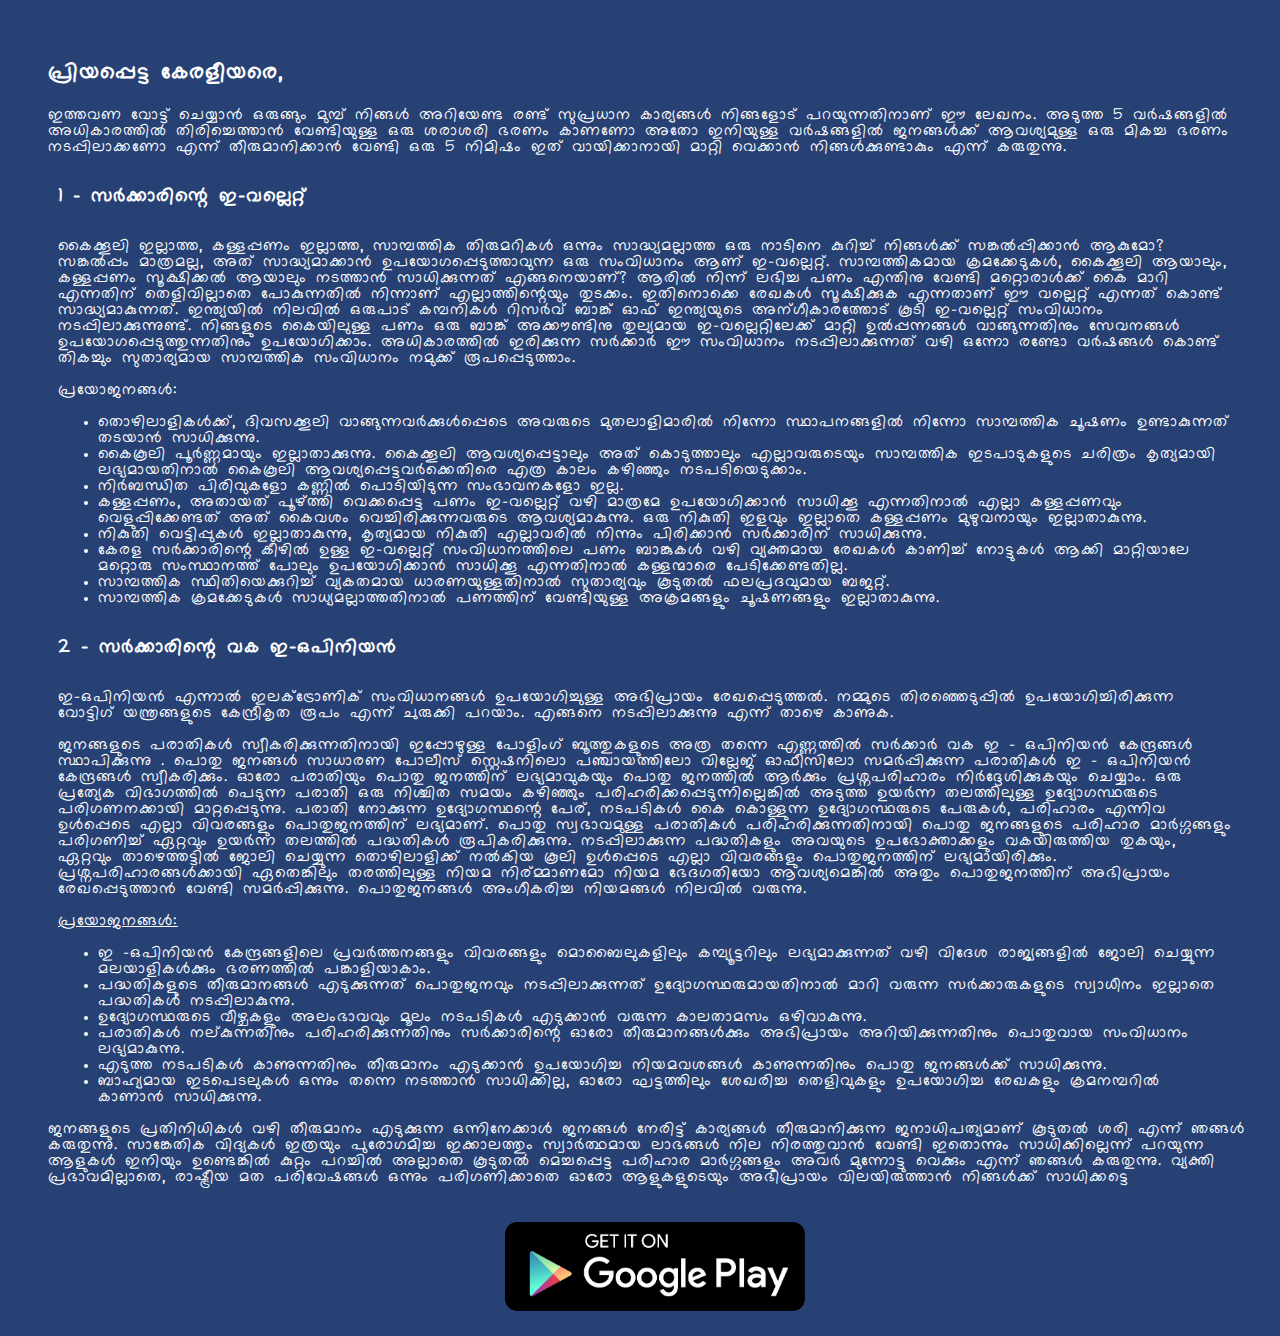
==== index.html @ bb7a10ea "better seek help from designer" ====
<!DOCTYPE html>
<html>
<head lang="en">
    <meta charset="UTF-8">
    <title>അപരിചിതനായ കൂട്ടുകാരൻ - Strange Friend</title>
    <meta property="og:url" content="http://www.strangefriend.com/"/>
    <meta property="og:type" content="website"/>
    <meta property="og:title" content="തിരഞ്ഞെടുപ്പിൽ കേരളത്തിന്‌ ലഭിക്കേണ്ട ന്യായമായ ആവശ്യങ്ങൾ"/>
    <meta property="og:description"
          content="ഒരു രാഷ്ട്രീയകക്ഷിയും ജനങ്ങൾക്കായി ചെയ്തു തരാൻ സാദ്ധ്യത ഇല്ലാത്ത, എന്നാൽ ഇന്ത്യയിലെ മറ്റേതു സംസ്ഥാനത്തെക്കാളും സാക്ഷരതയിലും ഇ-സാക്ഷരതയിലും ഏറെ മുന്നിൽ നില്ക്കുന്ന കേരളത്തിന്‌ ന്യായമായും അവകാശപ്പെട്ട, ഈ തിരഞ്ഞെടുപ്പിൽ ആവശ്യപ്പെടേണ്ട കാര്യങ്ങൾ"/>
    <meta property="og:image" content="http://www.strangefriend.com/share.jpg"/>
    <meta property="fb:app_id" content="458791337651214"/>
    <link rel="stylesheet" href="whew/style.css"/>
    <script>
        window.fbAsyncInit = function () {
            FB.init({
                appId: '458791337651214',
                xfbml: true,
                version: 'v2.5'
            });
        };

        (function (d, s, id) {
            var js, fjs = d.getElementsByTagName(s)[0];
            if (d.getElementById(id)) {
                return;
            }
            js = d.createElement(s);
            js.id = id;
            js.src = "//connect.facebook.net/en_US/sdk.js";
            fjs.parentNode.insertBefore(js, fjs);
        }(document, 'script', 'facebook-jssdk'));

    </script>
</head>
<body>
<header>
    <div id="fb-root"></div>
</header>
<section>
    <div id="main-content">
        <h3>പ്രിയപ്പെട്ട കേരളീയരെ,</h3>

        <p>
            ഇത്തവണ വോട്ട് ചെയ്യാന്‍ ഒരുങ്ങും മുമ്പ് നിങ്ങള്‍ അറിയേണ്ട രണ്ട് സുപ്രധാന കാര്യങ്ങള്‍ നിങ്ങളോട് പറയുന്നതിനാണ്
            ഈ ലേഖനം. അടുത്ത 5 വര്‍ഷങ്ങളില്‍ അധികാരത്തില്‍ തിരിച്ചെത്താന്‍ വേണ്ടിയുള്ള ഒരു ശരാശരി ഭരണം കാണണോ അതോ ഇനിയുള്ള
            വര്‍ഷങ്ങളില്‍ ജനങ്ങള്‍ക്ക് ആവശ്യമുള്ള ഒരു മികച്ച ഭരണം നടപ്പിലാക്കണോ എന്ന് തീരുമാനിക്കാന്‍ വേണ്ടി ഒരു 5
            നിമിഷം ഇത് വായിക്കാനായി മാറ്റി വെക്കാന്‍ നിങ്ങള്‍ക്കുണ്ടാകും എന്ന് കരുതുന്നു.
        </p>
        <div class="sub-content">
        <h5>
            1 - സര്‍ക്കാരിന്റെ ഇ-വല്ലെറ്റ്
        </h5>

        <p>
            കൈക്കൂലി ഇല്ലാത്ത, കള്ളപ്പണം ഇല്ലാത്ത, സാമ്പത്തിക തിരുമറികള്‍ ഒന്നും സാദ്ധ്യമല്ലാത്ത ഒരു നാടിനെ കുറിച്ച്
            നിങ്ങള്‍ക്ക് സങ്കല്‍പ്പിക്കാന്‍ ആകുമോ? സങ്കല്‍പ്പം മാത്രമല്ല, അത് സാദ്ധ്യമാക്കാന്‍ ഉപയോഗപ്പെടുത്താവുന്ന ഒരു
            സംവിധാനം ആണ് ഇ-വല്ലെറ്റ്. സാമ്പത്തികമായ ക്രമക്കേടുകള്‍, കൈക്കൂലി ആയാലും, കള്ളപ്പണം സൂക്ഷിക്കല്‍ ആയാലും
            നടത്താന്‍ സാധിക്കുന്നത്‌ എങ്ങനെയാണ്? ആരില്‍ നിന്ന് ലഭിച്ച പണം എന്തിനു വേണ്ടി മറ്റൊരാള്‍ക്ക് കൈ മാറി എന്നതിന്
            തെളിവില്ലാതെ പോകുന്നതില്‍ നിന്നാണ് എല്ലാത്തിന്റെയും തുടക്കം. ഇതിനൊക്കെ രേഖകള്‍ സൂക്ഷിക്കുക എന്നതാണ് ഈ
            വല്ലെറ്റ് എന്നത് കൊണ്ട് സാദ്ധ്യമാകുന്നത്. ഇന്ത്യയില്‍ നിലവില്‍ ഒരുപാട് കമ്പനികള്‍ റിസര്‍വ് ബാങ്ക് ഓഫ്
            ഇന്ത്യയുടെ അന്ഗീകാരത്തോട്‌ കൂടി ഇ-വല്ലെറ്റ് സംവിധാനം നടപ്പിലാക്കുന്നുണ്ട്. നിങ്ങളുടെ കൈയിലുള്ള പണം ഒരു
            ബാങ്ക് അക്കൗണ്ടിനു തുല്യമായ ഇ-വല്ലെറ്റിലേക്ക് മാറ്റി ഉല്‍പ്പന്നങ്ങള്‍ വാങ്ങുന്നതിനും സേവനങ്ങള്‍
            ഉപയോഗപ്പെടുത്തുന്നതിനും ഉപയോഗിക്കാം. അധികാരത്തില്‍ ഇരിക്കുന്ന സര്‍ക്കാര്‍ ഈ സംവിധാനം നടപ്പിലാക്കുന്നത് വഴി
            ഒന്നോ രണ്ടോ വര്‍ഷങ്ങള്‍ കൊണ്ട് തികച്ചും സുതാര്യമായ സാമ്പത്തിക സംവിധാനം നമുക്ക് രൂപപ്പെടുത്താം.
        </p>

        <p>
            പ്രയോജനങ്ങള്‍:
        </p>
        <ul>
            <li>
                തൊഴിലാളികള്‍ക്ക്, ദിവസക്കൂലി വാങ്ങുന്നവര്‍ക്കുള്‍പ്പെടെ അവരുടെ മുതലാളിമാരില്‍ നിന്നോ സ്ഥാപനങ്ങളില്‍
                നിന്നോ സാമ്പത്തിക ചൂഷണം ഉണ്ടാകുന്നത് തടയാന്‍ സാധിക്കുന്നു.
            </li>
            <li>
                കൈകൂലി പൂര്‍ണ്ണമായും ഇല്ലാതാക്കുന്നു. കൈക്കൂലി ആവശ്യപ്പെട്ടാലും അത് കൊടുത്താലും എല്ലാവരുടെയും സാമ്പത്തിക
                ഇടപാടുകളുടെ ചരിത്രം കൃത്യമായി ലഭ്യമായതിനാല്‍ കൈകൂലി ആവശ്യപ്പെട്ടവര്‍ക്കെതിരെ എത്ര കാലം കഴിഞ്ഞും
                നടപടിയെടുക്കാം.
            </li>
            <li>
                നിര്‍ബന്ധിത പിരിവുകളോ കണ്ണില്‍ പൊടിയിടുന്ന സംഭാവനകളോ ഇല്ല.
            </li>
            <li>
                കള്ളപ്പണം, അതായത് പൂഴ്ത്തി വെക്കപ്പെട്ട പണം ഇ-വല്ലെറ്റ് വഴി മാത്രമേ ഉപയോഗിക്കാന്‍ സാധിക്കൂ എന്നതിനാല്‍
                എല്ലാ കള്ളപ്പണവും വെളുപ്പിക്കേണ്ടത് അത് കൈവശം വെച്ചിരിക്കുന്നവരുടെ ആവശ്യമാകുന്നു. ഒരു നികുതി ഇളവും
                ഇല്ലാതെ കള്ളപ്പണം മുഴുവനായും ഇല്ലാതാകുന്നു.
            </li>
            <li>
                നികുതി വെട്ടിപ്പുകള്‍ ഇല്ലാതാകുന്നു, കൃത്യമായ നികുതി എല്ലാവരില്‍ നിന്നും പിരിക്കാന്‍ സര്‍ക്കാരിന്
                സാധിക്കുന്നു.
            </li>
            <li>
                കേരള സര്‍ക്കാരിന്റെ കീഴില്‍ ഉള്ള ഇ-വല്ലെറ്റ് സംവിധാനത്തിലെ പണം ബാങ്കുകള്‍ വഴി വ്യക്തമായ രേഖകള്‍ കാണിച്ച്
                നോട്ടുകള്‍ ആക്കി മാറ്റിയാലേ മറ്റൊരു സംസ്ഥാനത്ത് പോലും ഉപയോഗിക്കാന്‍ സാധിക്കൂ എന്നതിനാല്‍ കള്ളന്മാരെ
                പേടിക്കേണ്ടതില്ല.
            </li>
            <li>
                സാമ്പത്തിക സ്ഥിതിയെക്കുറിച്ച് വ്യകതമായ ധാരണയുള്ളതിനാല്‍ സുതാര്യവും കൂടുതല്‍ ഫലപ്രദവുമായ ബജറ്റ്.
            </li>
            <li>
                സാമ്പത്തിക ക്രമക്കേടുകള്‍ സാധ്യമല്ലാത്തതിനാല്‍ പണത്തിന് വേണ്ടിയുള്ള അക്രമങ്ങളും ചൂഷണങ്ങളും
                ഇല്ലാതാകുന്നു.
            </li>
        </ul>

        <h5>
            2 - സര്‍ക്കാരിന്റെ വക ഇ-ഒപിനിയന്‍
        </h5>

        <p>
            ഇ-ഒപിനിയന്‍ എന്നാല്‍ ഇലക്ട്രോണിക് സംവിധാനങ്ങള്‍ ഉപയോഗിച്ചുള്ള അഭിപ്രായം രേഖപ്പെടുത്തല്‍. നമ്മുടെ
            തിരഞ്ഞെടുപ്പില്‍ ഉപയോഗിച്ചിരിക്കുന്ന വോട്ടിഗ് യന്ത്രങ്ങളുടെ കേന്ദ്രീകൃത രൂപം എന്ന് ചുരുക്കി പറയാം. എങ്ങനെ
            നടപ്പിലാക്കുന്നു എന്ന് താഴെ കാണുക.
        </p>

        <p>
            ജനങ്ങളുടെ പരാതികൾ സ്വീകരിക്കുന്നതിനായി ഇപ്പോഴുള്ള പോളിംഗ് ബൂത്തുകളുടെ അത്ര തന്നെ എണ്ണത്തിൽ സർക്കാർ വക ഇ -
            ഒപിനിയൻ കേന്ദ്രങ്ങൾ സ്ഥാപിക്കുന്നു .
            പൊതു ജനങ്ങൾ സാധാരണ പോലീസ് സ്റ്റെഷനിലൊ പഞ്ചായത്തിലോ വില്ലേജ് ഓഫീസിലോ സമർപ്പിക്കുന്ന പരാതികൾ ഇ - ഒപിനിയൻ
            കേന്ദ്രങ്ങൾ സ്വീകരിക്കും.
            ഓരോ പരാതിയും പൊതു ജനത്തിന് ലഭ്യമാവുകയും പൊതു ജനത്തിൽ ആർക്കും പ്രശ്നപരിഹാരം നിർദ്ദേശിക്കുകയും ചെയ്യാം.
            ഒരു പ്രത്യേക വിഭാഗത്തില്‍ പെടുന്ന പരാതി ഒരു നിശ്ചിത സമയം കഴിഞ്ഞും പരിഹരിക്കപ്പെടുന്നില്ലെങ്കില്‍ അടുത്ത
            ഉയര്‍ന്ന തലത്തിലുള്ള ഉദ്യോഗസ്ഥരുടെ പരിഗണനക്കായി മാറ്റപ്പെടുന്നു.
            പരാതി നോക്കുന്ന ഉദ്യോഗസ്ഥന്റെ പേര്, നടപടികൾ കൈ കൊള്ളുന്ന ഉദ്യോഗസ്ഥരുടെ പേരുകൾ, പരിഹാരം എന്നിവ ഉള്‍പ്പെടെ
            എല്ലാ വിവരങ്ങളും പൊതുജനത്തിന് ലഭ്യമാണ്.
            പൊതു സ്വഭാവമുള്ള പരാതികൾ പരിഹരിക്കുന്നതിനായി പൊതു ജനങ്ങളുടെ പരിഹാര മാര്‍ഗ്ഗങ്ങളും പരിഗണിച്ച് ഏറ്റവും ഉയർന്ന
            തലത്തിൽ പദ്ധതികൾ രൂപികരിക്കുന്നു.
            നടപ്പിലാക്കുന്ന പദ്ധതികളും അവയുടെ ഉപഭോക്താക്കളും വകയിരുത്തിയ തുകയും, ഏറ്റവും താഴെത്തട്ടിൽ ജോലി ചെയ്യുന്ന
            തൊഴിലാളിക്ക് നല്‍കിയ കൂലി ഉൾപ്പെടെ എല്ലാ വിവരങ്ങളും പൊതുജനത്തിന് ലഭ്യമായിരിക്കും.
            പ്രശ്നപരിഹാരങ്ങൾക്കായി ഏതെങ്കിലും തരത്തിലുള്ള നിയമ നിര്മ്മാണമോ നിയമ ഭേദഗതിയോ ആവശ്യമെങ്കിൽ അതും പൊതുജനത്തിന്
            അഭിപ്രായം രേഖപ്പെടുത്താൻ വേണ്ടി സമർപ്പിക്കുന്നു.
            പൊതുജനങ്ങള്‍ അംഗീകരിച്ച നിയമങ്ങള്‍ നിലവില്‍ വരുന്നു.
        </p>

        <p class="imp">
            പ്രയോജനങ്ങള്‍:
        </p>
        <ul>
            <li>
                ഇ -ഒപിനിയൻ കേന്ദ്രങ്ങളിലെ പ്രവർത്തനങ്ങളും വിവരങ്ങളും മൊബൈലുകളിലും കമ്പ്യൂട്ടറിലും ലഭ്യമാക്കുന്നത് വഴി
                വിദേശ രാജ്യങ്ങളിൽ ജോലി ചെയ്യുന്ന മലയാളികൾക്കും ഭരണത്തിൽ പങ്കാളിയാകാം.
            </li>
            <li>
                പദ്ധതികളുടെ തീരുമാനങ്ങൾ എടുക്കുന്നത് പൊതുജനവും നടപ്പിലാക്കുന്നത് ഉദ്യോഗസ്ഥരുമായതിനാൽ മാറി വരുന്ന
                സർക്കാരുകളുടെ സ്വാധീനം ഇല്ലാതെ പദ്ധതികൾ നടപ്പിലാകുന്നു.
            </li>
            <li>
                ഉദ്യോഗസ്ഥരുടെ വീഴ്ചകളും അലംഭാവവും മൂലം നടപടികൾ എടുക്കാൻ വരുന്ന കാലതാമസം ഒഴിവാകുന്നു.
            </li>
            <li>
                പരാതികൾ നല്കുന്നതിനും പരിഹരിക്കുന്നതിനും സർക്കാരിന്റെ ഓരോ തീരുമാനങ്ങൾക്കും അഭിപ്രായം അറിയിക്കുന്നതിനും
                പൊതുവായ സംവിധാനം ലഭ്യമാകുന്നു.
            </li>
            <li>
                എടുത്ത നടപടികൾ കാണുന്നതിനും തീരുമാനം എടുക്കാൻ ഉപയോഗിച്ച നിയമവശങ്ങൾ കാണുന്നതിനും പൊതു ജനങ്ങൾക്ക്‌
                സാധിക്കുന്നു.
            </li>
            <li>
                ബാഹ്യമായ ഇടപെടലുകൾ ഒന്നും തന്നെ നടത്താൻ സാധിക്കില്ല, ഓരോ ഘട്ടത്തിലും ശേഖരിച്ച തെളിവുകളും ഉപയോഗിച്ച
                രേഖകളും ക്രമനമ്പറിൽ കാണാൻ സാധിക്കുന്നു.
            </li>
        </ul>
        </div>
        <p>
            ജനങ്ങളുടെ പ്രതിനിധികൾ വഴി തീരുമാനം എടുക്കുന്ന ഒന്നിനേക്കാൾ ജനങ്ങള്‍ നേരിട്ട് കാര്യങ്ങൾ തീരുമാനിക്കുന്ന
            ജനാധിപത്യമാണ് കൂടുതൽ ശരി എന്ന് ഞങ്ങള്‍ കരുതുന്നു. സാങ്കേതിക വിദ്യകൾ ഇത്രയും പുരോഗമിച്ച ഇക്കാലത്തും
            സ്വാർത്ഥമായ ലാഭങ്ങൾ നില നിരത്തുവാൻ വേണ്ടി ഇതൊന്നും സാധിക്കില്ലെന്ന് പറയുന്ന ആളുകൾ ഇനിയും ഉണ്ടെങ്കിൽ കുറ്റം
            പറച്ചിൽ അല്ലാതെ കൂടുതൽ മെച്ചപ്പെട്ട പരിഹാര മാർഗ്ഗങ്ങളും അവർ മുന്നോട്ടു വെക്കും എന്ന് ഞങ്ങള്‍ കരുതുന്നു.
            വ്യക്തി പ്രഭാവമില്ലാതെ, രാഷ്ട്രീയ മത പരിവേഷങ്ങൾ ഒന്നും പരിഗണിക്കാതെ ഓരോ ആളുകളുടെയും അഭിപ്രായം വിലയിരുത്താൻ
            നിങ്ങൾക്ക് സാധിക്കട്ടെ
        </p>

        <div class="hor-center">
            <a href="https://play.google.com/store/apps/details?id=com.strangefriend.njanumkoode"><img
                    src="thanks/en-play-badge.png" title="Android Demo App available on playstore"
                    alt="Android Demo App available on playstore"/> </a>
        </div>
    </div>
</section>
<footer>
    <div
            class="fb-like"
            data-width="450"
            data-show-faces="true">
    </div>

    <!-- Your share button code -->
    <div class="fb-share-button"
         data-href="http://www.strangefriend.com/"
         data-layout="button_count">
    </div>

    <!-- Your send button code -->
    <div class="fb-send"
         data-href="http://www.strangefriend.com/"
         data-layout="button_count">
    </div>
</footer>
</body>
</html>
---- whew/style.css ----
@font-face {
    font-family: 'malayalee';
    src: url('./../thanks/Chilanka.ttf');
}
body {
    background-color: #284174;
    color: #fff;
    font-family: "malayalee";
}
.hor-center {
    padding-top: 20px;
    position: relative;
    width: 300px;
    margin: 0 auto;
}

.hor-center img {
    width: 100%;
}

#main-content {
    font-size: 16px;
    letter-spacing: 1px;
    margin-top: 30px;
    margin-left: 30px;
    padding: 10px;
    word-spacing: 4px;
}

#main-content h3 {
    font-size: 1.4em;
}

#main-content h5{
    font-size: 1.2em;
}

p.intro {
    text-align: center;
}

p.imp {
    text-decoration: underline;
}

.sub-content{
    margin: 0 30px 5px 10px;
}

footer {
    margin-top: 10px;
}
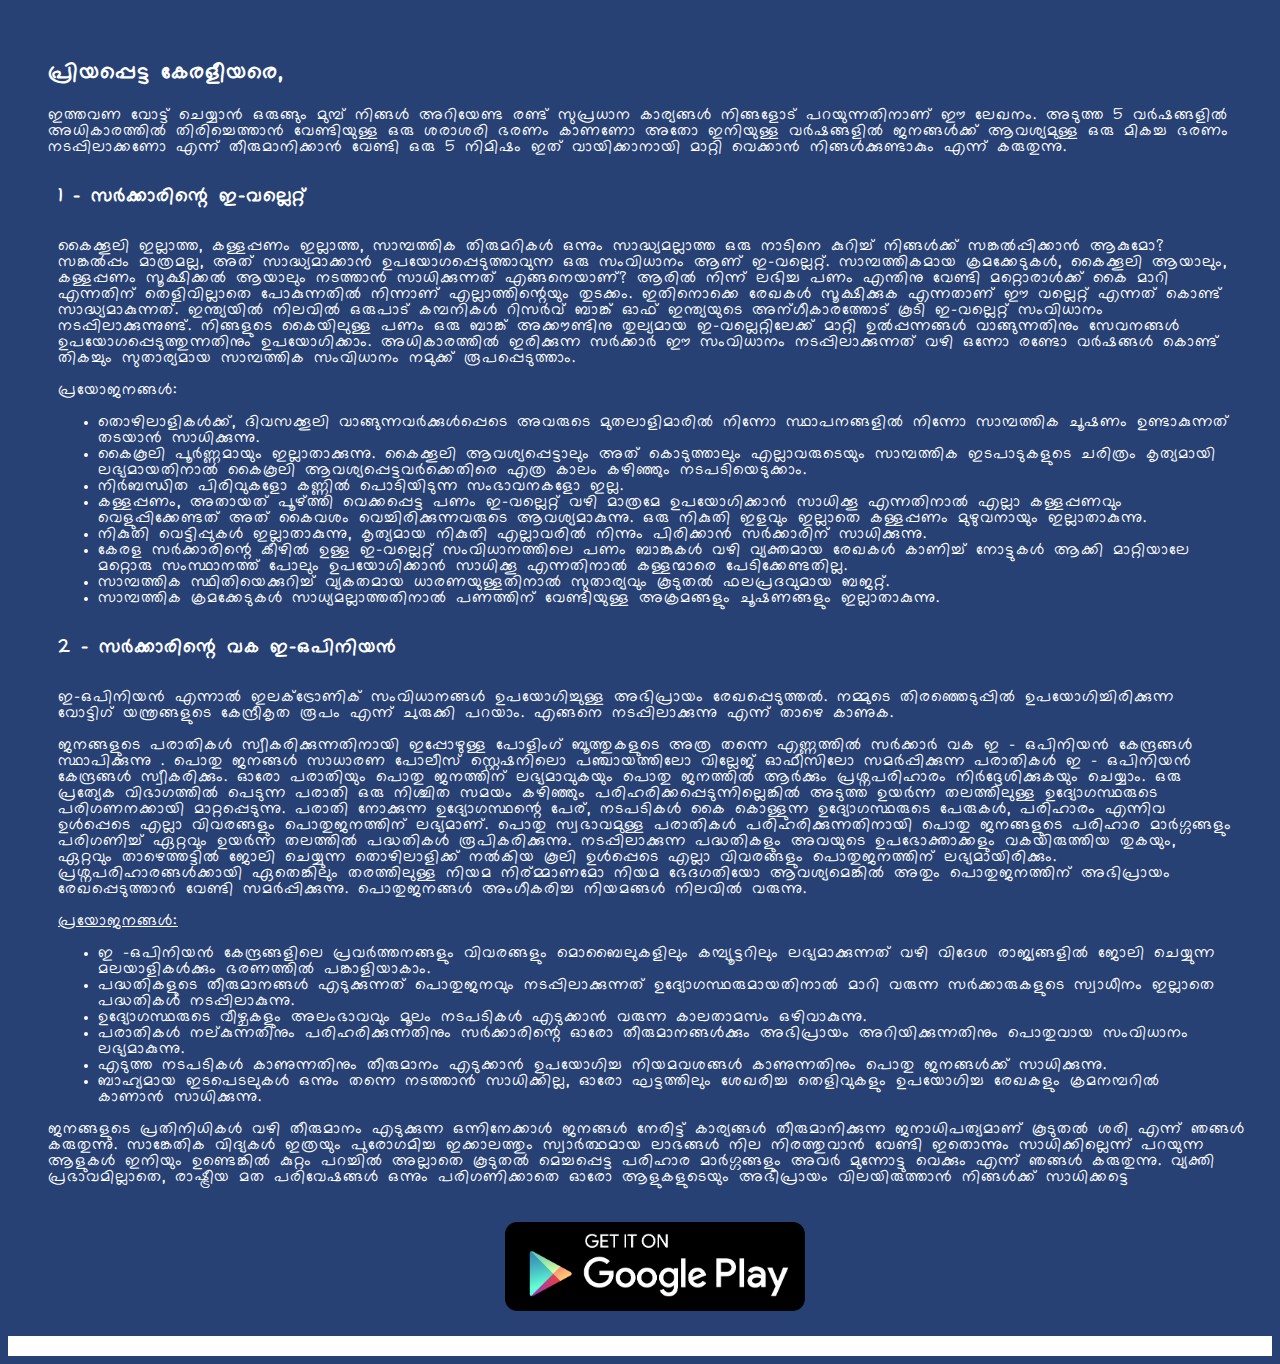
==== commit 8b56b035: "fb visible" ====
--- a/index.html
+++ b/index.html
@@ -47,120 +47,133 @@
             വര്‍ഷങ്ങളില്‍ ജനങ്ങള്‍ക്ക് ആവശ്യമുള്ള ഒരു മികച്ച ഭരണം നടപ്പിലാക്കണോ എന്ന് തീരുമാനിക്കാന്‍ വേണ്ടി ഒരു 5
             നിമിഷം ഇത് വായിക്കാനായി മാറ്റി വെക്കാന്‍ നിങ്ങള്‍ക്കുണ്ടാകും എന്ന് കരുതുന്നു.
         </p>
+
         <div class="sub-content">
-        <h5>
-            1 - സര്‍ക്കാരിന്റെ ഇ-വല്ലെറ്റ്
-        </h5>
-
-        <p>
-            കൈക്കൂലി ഇല്ലാത്ത, കള്ളപ്പണം ഇല്ലാത്ത, സാമ്പത്തിക തിരുമറികള്‍ ഒന്നും സാദ്ധ്യമല്ലാത്ത ഒരു നാടിനെ കുറിച്ച്
-            നിങ്ങള്‍ക്ക് സങ്കല്‍പ്പിക്കാന്‍ ആകുമോ? സങ്കല്‍പ്പം മാത്രമല്ല, അത് സാദ്ധ്യമാക്കാന്‍ ഉപയോഗപ്പെടുത്താവുന്ന ഒരു
-            സംവിധാനം ആണ് ഇ-വല്ലെറ്റ്. സാമ്പത്തികമായ ക്രമക്കേടുകള്‍, കൈക്കൂലി ആയാലും, കള്ളപ്പണം സൂക്ഷിക്കല്‍ ആയാലും
-            നടത്താന്‍ സാധിക്കുന്നത്‌ എങ്ങനെയാണ്? ആരില്‍ നിന്ന് ലഭിച്ച പണം എന്തിനു വേണ്ടി മറ്റൊരാള്‍ക്ക് കൈ മാറി എന്നതിന്
-            തെളിവില്ലാതെ പോകുന്നതില്‍ നിന്നാണ് എല്ലാത്തിന്റെയും തുടക്കം. ഇതിനൊക്കെ രേഖകള്‍ സൂക്ഷിക്കുക എന്നതാണ് ഈ
-            വല്ലെറ്റ് എന്നത് കൊണ്ട് സാദ്ധ്യമാകുന്നത്. ഇന്ത്യയില്‍ നിലവില്‍ ഒരുപാട് കമ്പനികള്‍ റിസര്‍വ് ബാങ്ക് ഓഫ്
-            ഇന്ത്യയുടെ അന്ഗീകാരത്തോട്‌ കൂടി ഇ-വല്ലെറ്റ് സംവിധാനം നടപ്പിലാക്കുന്നുണ്ട്. നിങ്ങളുടെ കൈയിലുള്ള പണം ഒരു
-            ബാങ്ക് അക്കൗണ്ടിനു തുല്യമായ ഇ-വല്ലെറ്റിലേക്ക് മാറ്റി ഉല്‍പ്പന്നങ്ങള്‍ വാങ്ങുന്നതിനും സേവനങ്ങള്‍
-            ഉപയോഗപ്പെടുത്തുന്നതിനും ഉപയോഗിക്കാം. അധികാരത്തില്‍ ഇരിക്കുന്ന സര്‍ക്കാര്‍ ഈ സംവിധാനം നടപ്പിലാക്കുന്നത് വഴി
-            ഒന്നോ രണ്ടോ വര്‍ഷങ്ങള്‍ കൊണ്ട് തികച്ചും സുതാര്യമായ സാമ്പത്തിക സംവിധാനം നമുക്ക് രൂപപ്പെടുത്താം.
-        </p>
-
-        <p>
-            പ്രയോജനങ്ങള്‍:
-        </p>
-        <ul>
-            <li>
-                തൊഴിലാളികള്‍ക്ക്, ദിവസക്കൂലി വാങ്ങുന്നവര്‍ക്കുള്‍പ്പെടെ അവരുടെ മുതലാളിമാരില്‍ നിന്നോ സ്ഥാപനങ്ങളില്‍
-                നിന്നോ സാമ്പത്തിക ചൂഷണം ഉണ്ടാകുന്നത് തടയാന്‍ സാധിക്കുന്നു.
-            </li>
-            <li>
-                കൈകൂലി പൂര്‍ണ്ണമായും ഇല്ലാതാക്കുന്നു. കൈക്കൂലി ആവശ്യപ്പെട്ടാലും അത് കൊടുത്താലും എല്ലാവരുടെയും സാമ്പത്തിക
-                ഇടപാടുകളുടെ ചരിത്രം കൃത്യമായി ലഭ്യമായതിനാല്‍ കൈകൂലി ആവശ്യപ്പെട്ടവര്‍ക്കെതിരെ എത്ര കാലം കഴിഞ്ഞും
-                നടപടിയെടുക്കാം.
-            </li>
-            <li>
-                നിര്‍ബന്ധിത പിരിവുകളോ കണ്ണില്‍ പൊടിയിടുന്ന സംഭാവനകളോ ഇല്ല.
-            </li>
-            <li>
-                കള്ളപ്പണം, അതായത് പൂഴ്ത്തി വെക്കപ്പെട്ട പണം ഇ-വല്ലെറ്റ് വഴി മാത്രമേ ഉപയോഗിക്കാന്‍ സാധിക്കൂ എന്നതിനാല്‍
-                എല്ലാ കള്ളപ്പണവും വെളുപ്പിക്കേണ്ടത് അത് കൈവശം വെച്ചിരിക്കുന്നവരുടെ ആവശ്യമാകുന്നു. ഒരു നികുതി ഇളവും
-                ഇല്ലാതെ കള്ളപ്പണം മുഴുവനായും ഇല്ലാതാകുന്നു.
-            </li>
-            <li>
-                നികുതി വെട്ടിപ്പുകള്‍ ഇല്ലാതാകുന്നു, കൃത്യമായ നികുതി എല്ലാവരില്‍ നിന്നും പിരിക്കാന്‍ സര്‍ക്കാരിന്
-                സാധിക്കുന്നു.
-            </li>
-            <li>
-                കേരള സര്‍ക്കാരിന്റെ കീഴില്‍ ഉള്ള ഇ-വല്ലെറ്റ് സംവിധാനത്തിലെ പണം ബാങ്കുകള്‍ വഴി വ്യക്തമായ രേഖകള്‍ കാണിച്ച്
-                നോട്ടുകള്‍ ആക്കി മാറ്റിയാലേ മറ്റൊരു സംസ്ഥാനത്ത് പോലും ഉപയോഗിക്കാന്‍ സാധിക്കൂ എന്നതിനാല്‍ കള്ളന്മാരെ
-                പേടിക്കേണ്ടതില്ല.
-            </li>
-            <li>
-                സാമ്പത്തിക സ്ഥിതിയെക്കുറിച്ച് വ്യകതമായ ധാരണയുള്ളതിനാല്‍ സുതാര്യവും കൂടുതല്‍ ഫലപ്രദവുമായ ബജറ്റ്.
-            </li>
-            <li>
-                സാമ്പത്തിക ക്രമക്കേടുകള്‍ സാധ്യമല്ലാത്തതിനാല്‍ പണത്തിന് വേണ്ടിയുള്ള അക്രമങ്ങളും ചൂഷണങ്ങളും
-                ഇല്ലാതാകുന്നു.
-            </li>
-        </ul>
-
-        <h5>
-            2 - സര്‍ക്കാരിന്റെ വക ഇ-ഒപിനിയന്‍
-        </h5>
-
-        <p>
-            ഇ-ഒപിനിയന്‍ എന്നാല്‍ ഇലക്ട്രോണിക് സംവിധാനങ്ങള്‍ ഉപയോഗിച്ചുള്ള അഭിപ്രായം രേഖപ്പെടുത്തല്‍. നമ്മുടെ
-            തിരഞ്ഞെടുപ്പില്‍ ഉപയോഗിച്ചിരിക്കുന്ന വോട്ടിഗ് യന്ത്രങ്ങളുടെ കേന്ദ്രീകൃത രൂപം എന്ന് ചുരുക്കി പറയാം. എങ്ങനെ
-            നടപ്പിലാക്കുന്നു എന്ന് താഴെ കാണുക.
-        </p>
-
-        <p>
-            ജനങ്ങളുടെ പരാതികൾ സ്വീകരിക്കുന്നതിനായി ഇപ്പോഴുള്ള പോളിംഗ് ബൂത്തുകളുടെ അത്ര തന്നെ എണ്ണത്തിൽ സർക്കാർ വക ഇ -
-            ഒപിനിയൻ കേന്ദ്രങ്ങൾ സ്ഥാപിക്കുന്നു .
-            പൊതു ജനങ്ങൾ സാധാരണ പോലീസ് സ്റ്റെഷനിലൊ പഞ്ചായത്തിലോ വില്ലേജ് ഓഫീസിലോ സമർപ്പിക്കുന്ന പരാതികൾ ഇ - ഒപിനിയൻ
-            കേന്ദ്രങ്ങൾ സ്വീകരിക്കും.
-            ഓരോ പരാതിയും പൊതു ജനത്തിന് ലഭ്യമാവുകയും പൊതു ജനത്തിൽ ആർക്കും പ്രശ്നപരിഹാരം നിർദ്ദേശിക്കുകയും ചെയ്യാം.
-            ഒരു പ്രത്യേക വിഭാഗത്തില്‍ പെടുന്ന പരാതി ഒരു നിശ്ചിത സമയം കഴിഞ്ഞും പരിഹരിക്കപ്പെടുന്നില്ലെങ്കില്‍ അടുത്ത
-            ഉയര്‍ന്ന തലത്തിലുള്ള ഉദ്യോഗസ്ഥരുടെ പരിഗണനക്കായി മാറ്റപ്പെടുന്നു.
-            പരാതി നോക്കുന്ന ഉദ്യോഗസ്ഥന്റെ പേര്, നടപടികൾ കൈ കൊള്ളുന്ന ഉദ്യോഗസ്ഥരുടെ പേരുകൾ, പരിഹാരം എന്നിവ ഉള്‍പ്പെടെ
-            എല്ലാ വിവരങ്ങളും പൊതുജനത്തിന് ലഭ്യമാണ്.
-            പൊതു സ്വഭാവമുള്ള പരാതികൾ പരിഹരിക്കുന്നതിനായി പൊതു ജനങ്ങളുടെ പരിഹാര മാര്‍ഗ്ഗങ്ങളും പരിഗണിച്ച് ഏറ്റവും ഉയർന്ന
-            തലത്തിൽ പദ്ധതികൾ രൂപികരിക്കുന്നു.
-            നടപ്പിലാക്കുന്ന പദ്ധതികളും അവയുടെ ഉപഭോക്താക്കളും വകയിരുത്തിയ തുകയും, ഏറ്റവും താഴെത്തട്ടിൽ ജോലി ചെയ്യുന്ന
-            തൊഴിലാളിക്ക് നല്‍കിയ കൂലി ഉൾപ്പെടെ എല്ലാ വിവരങ്ങളും പൊതുജനത്തിന് ലഭ്യമായിരിക്കും.
-            പ്രശ്നപരിഹാരങ്ങൾക്കായി ഏതെങ്കിലും തരത്തിലുള്ള നിയമ നിര്മ്മാണമോ നിയമ ഭേദഗതിയോ ആവശ്യമെങ്കിൽ അതും പൊതുജനത്തിന്
-            അഭിപ്രായം രേഖപ്പെടുത്താൻ വേണ്ടി സമർപ്പിക്കുന്നു.
-            പൊതുജനങ്ങള്‍ അംഗീകരിച്ച നിയമങ്ങള്‍ നിലവില്‍ വരുന്നു.
-        </p>
-
-        <p class="imp">
-            പ്രയോജനങ്ങള്‍:
-        </p>
-        <ul>
-            <li>
-                ഇ -ഒപിനിയൻ കേന്ദ്രങ്ങളിലെ പ്രവർത്തനങ്ങളും വിവരങ്ങളും മൊബൈലുകളിലും കമ്പ്യൂട്ടറിലും ലഭ്യമാക്കുന്നത് വഴി
-                വിദേശ രാജ്യങ്ങളിൽ ജോലി ചെയ്യുന്ന മലയാളികൾക്കും ഭരണത്തിൽ പങ്കാളിയാകാം.
-            </li>
-            <li>
-                പദ്ധതികളുടെ തീരുമാനങ്ങൾ എടുക്കുന്നത് പൊതുജനവും നടപ്പിലാക്കുന്നത് ഉദ്യോഗസ്ഥരുമായതിനാൽ മാറി വരുന്ന
-                സർക്കാരുകളുടെ സ്വാധീനം ഇല്ലാതെ പദ്ധതികൾ നടപ്പിലാകുന്നു.
-            </li>
-            <li>
-                ഉദ്യോഗസ്ഥരുടെ വീഴ്ചകളും അലംഭാവവും മൂലം നടപടികൾ എടുക്കാൻ വരുന്ന കാലതാമസം ഒഴിവാകുന്നു.
-            </li>
-            <li>
-                പരാതികൾ നല്കുന്നതിനും പരിഹരിക്കുന്നതിനും സർക്കാരിന്റെ ഓരോ തീരുമാനങ്ങൾക്കും അഭിപ്രായം അറിയിക്കുന്നതിനും
-                പൊതുവായ സംവിധാനം ലഭ്യമാകുന്നു.
-            </li>
-            <li>
-                എടുത്ത നടപടികൾ കാണുന്നതിനും തീരുമാനം എടുക്കാൻ ഉപയോഗിച്ച നിയമവശങ്ങൾ കാണുന്നതിനും പൊതു ജനങ്ങൾക്ക്‌
-                സാധിക്കുന്നു.
-            </li>
-            <li>
-                ബാഹ്യമായ ഇടപെടലുകൾ ഒന്നും തന്നെ നടത്താൻ സാധിക്കില്ല, ഓരോ ഘട്ടത്തിലും ശേഖരിച്ച തെളിവുകളും ഉപയോഗിച്ച
-                രേഖകളും ക്രമനമ്പറിൽ കാണാൻ സാധിക്കുന്നു.
-            </li>
-        </ul>
+            <h5>
+                1 - സര്‍ക്കാരിന്റെ ഇ-വല്ലെറ്റ്
+            </h5>
+
+            <p>
+                കൈക്കൂലി ഇല്ലാത്ത, കള്ളപ്പണം ഇല്ലാത്ത, സാമ്പത്തിക തിരുമറികള്‍ ഒന്നും സാദ്ധ്യമല്ലാത്ത ഒരു നാടിനെ കുറിച്ച്
+                നിങ്ങള്‍ക്ക് സങ്കല്‍പ്പിക്കാന്‍ ആകുമോ? സങ്കല്‍പ്പം മാത്രമല്ല, അത് സാദ്ധ്യമാക്കാന്‍ ഉപയോഗപ്പെടുത്താവുന്ന
+                ഒരു
+                സംവിധാനം ആണ് ഇ-വല്ലെറ്റ്. സാമ്പത്തികമായ ക്രമക്കേടുകള്‍, കൈക്കൂലി ആയാലും, കള്ളപ്പണം സൂക്ഷിക്കല്‍ ആയാലും
+                നടത്താന്‍ സാധിക്കുന്നത്‌ എങ്ങനെയാണ്? ആരില്‍ നിന്ന് ലഭിച്ച പണം എന്തിനു വേണ്ടി മറ്റൊരാള്‍ക്ക് കൈ മാറി
+                എന്നതിന്
+                തെളിവില്ലാതെ പോകുന്നതില്‍ നിന്നാണ് എല്ലാത്തിന്റെയും തുടക്കം. ഇതിനൊക്കെ രേഖകള്‍ സൂക്ഷിക്കുക എന്നതാണ് ഈ
+                വല്ലെറ്റ് എന്നത് കൊണ്ട് സാദ്ധ്യമാകുന്നത്. ഇന്ത്യയില്‍ നിലവില്‍ ഒരുപാട് കമ്പനികള്‍ റിസര്‍വ് ബാങ്ക് ഓഫ്
+                ഇന്ത്യയുടെ അന്ഗീകാരത്തോട്‌ കൂടി ഇ-വല്ലെറ്റ് സംവിധാനം നടപ്പിലാക്കുന്നുണ്ട്. നിങ്ങളുടെ കൈയിലുള്ള പണം ഒരു
+                ബാങ്ക് അക്കൗണ്ടിനു തുല്യമായ ഇ-വല്ലെറ്റിലേക്ക് മാറ്റി ഉല്‍പ്പന്നങ്ങള്‍ വാങ്ങുന്നതിനും സേവനങ്ങള്‍
+                ഉപയോഗപ്പെടുത്തുന്നതിനും ഉപയോഗിക്കാം. അധികാരത്തില്‍ ഇരിക്കുന്ന സര്‍ക്കാര്‍ ഈ സംവിധാനം നടപ്പിലാക്കുന്നത്
+                വഴി
+                ഒന്നോ രണ്ടോ വര്‍ഷങ്ങള്‍ കൊണ്ട് തികച്ചും സുതാര്യമായ സാമ്പത്തിക സംവിധാനം നമുക്ക് രൂപപ്പെടുത്താം.
+            </p>
+
+            <p>
+                പ്രയോജനങ്ങള്‍:
+            </p>
+            <ul>
+                <li>
+                    തൊഴിലാളികള്‍ക്ക്, ദിവസക്കൂലി വാങ്ങുന്നവര്‍ക്കുള്‍പ്പെടെ അവരുടെ മുതലാളിമാരില്‍ നിന്നോ സ്ഥാപനങ്ങളില്‍
+                    നിന്നോ സാമ്പത്തിക ചൂഷണം ഉണ്ടാകുന്നത് തടയാന്‍ സാധിക്കുന്നു.
+                </li>
+                <li>
+                    കൈകൂലി പൂര്‍ണ്ണമായും ഇല്ലാതാക്കുന്നു. കൈക്കൂലി ആവശ്യപ്പെട്ടാലും അത് കൊടുത്താലും എല്ലാവരുടെയും
+                    സാമ്പത്തിക
+                    ഇടപാടുകളുടെ ചരിത്രം കൃത്യമായി ലഭ്യമായതിനാല്‍ കൈകൂലി ആവശ്യപ്പെട്ടവര്‍ക്കെതിരെ എത്ര കാലം കഴിഞ്ഞും
+                    നടപടിയെടുക്കാം.
+                </li>
+                <li>
+                    നിര്‍ബന്ധിത പിരിവുകളോ കണ്ണില്‍ പൊടിയിടുന്ന സംഭാവനകളോ ഇല്ല.
+                </li>
+                <li>
+                    കള്ളപ്പണം, അതായത് പൂഴ്ത്തി വെക്കപ്പെട്ട പണം ഇ-വല്ലെറ്റ് വഴി മാത്രമേ ഉപയോഗിക്കാന്‍ സാധിക്കൂ
+                    എന്നതിനാല്‍
+                    എല്ലാ കള്ളപ്പണവും വെളുപ്പിക്കേണ്ടത് അത് കൈവശം വെച്ചിരിക്കുന്നവരുടെ ആവശ്യമാകുന്നു. ഒരു നികുതി ഇളവും
+                    ഇല്ലാതെ കള്ളപ്പണം മുഴുവനായും ഇല്ലാതാകുന്നു.
+                </li>
+                <li>
+                    നികുതി വെട്ടിപ്പുകള്‍ ഇല്ലാതാകുന്നു, കൃത്യമായ നികുതി എല്ലാവരില്‍ നിന്നും പിരിക്കാന്‍ സര്‍ക്കാരിന്
+                    സാധിക്കുന്നു.
+                </li>
+                <li>
+                    കേരള സര്‍ക്കാരിന്റെ കീഴില്‍ ഉള്ള ഇ-വല്ലെറ്റ് സംവിധാനത്തിലെ പണം ബാങ്കുകള്‍ വഴി വ്യക്തമായ രേഖകള്‍
+                    കാണിച്ച്
+                    നോട്ടുകള്‍ ആക്കി മാറ്റിയാലേ മറ്റൊരു സംസ്ഥാനത്ത് പോലും ഉപയോഗിക്കാന്‍ സാധിക്കൂ എന്നതിനാല്‍ കള്ളന്മാരെ
+                    പേടിക്കേണ്ടതില്ല.
+                </li>
+                <li>
+                    സാമ്പത്തിക സ്ഥിതിയെക്കുറിച്ച് വ്യകതമായ ധാരണയുള്ളതിനാല്‍ സുതാര്യവും കൂടുതല്‍ ഫലപ്രദവുമായ ബജറ്റ്.
+                </li>
+                <li>
+                    സാമ്പത്തിക ക്രമക്കേടുകള്‍ സാധ്യമല്ലാത്തതിനാല്‍ പണത്തിന് വേണ്ടിയുള്ള അക്രമങ്ങളും ചൂഷണങ്ങളും
+                    ഇല്ലാതാകുന്നു.
+                </li>
+            </ul>
+
+            <h5>
+                2 - സര്‍ക്കാരിന്റെ വക ഇ-ഒപിനിയന്‍
+            </h5>
+
+            <p>
+                ഇ-ഒപിനിയന്‍ എന്നാല്‍ ഇലക്ട്രോണിക് സംവിധാനങ്ങള്‍ ഉപയോഗിച്ചുള്ള അഭിപ്രായം രേഖപ്പെടുത്തല്‍. നമ്മുടെ
+                തിരഞ്ഞെടുപ്പില്‍ ഉപയോഗിച്ചിരിക്കുന്ന വോട്ടിഗ് യന്ത്രങ്ങളുടെ കേന്ദ്രീകൃത രൂപം എന്ന് ചുരുക്കി പറയാം.
+                എങ്ങനെ
+                നടപ്പിലാക്കുന്നു എന്ന് താഴെ കാണുക.
+            </p>
+
+            <p>
+                ജനങ്ങളുടെ പരാതികൾ സ്വീകരിക്കുന്നതിനായി ഇപ്പോഴുള്ള പോളിംഗ് ബൂത്തുകളുടെ അത്ര തന്നെ എണ്ണത്തിൽ സർക്കാർ വക ഇ
+                -
+                ഒപിനിയൻ കേന്ദ്രങ്ങൾ സ്ഥാപിക്കുന്നു .
+                പൊതു ജനങ്ങൾ സാധാരണ പോലീസ് സ്റ്റെഷനിലൊ പഞ്ചായത്തിലോ വില്ലേജ് ഓഫീസിലോ സമർപ്പിക്കുന്ന പരാതികൾ ഇ - ഒപിനിയൻ
+                കേന്ദ്രങ്ങൾ സ്വീകരിക്കും.
+                ഓരോ പരാതിയും പൊതു ജനത്തിന് ലഭ്യമാവുകയും പൊതു ജനത്തിൽ ആർക്കും പ്രശ്നപരിഹാരം നിർദ്ദേശിക്കുകയും ചെയ്യാം.
+                ഒരു പ്രത്യേക വിഭാഗത്തില്‍ പെടുന്ന പരാതി ഒരു നിശ്ചിത സമയം കഴിഞ്ഞും പരിഹരിക്കപ്പെടുന്നില്ലെങ്കില്‍ അടുത്ത
+                ഉയര്‍ന്ന തലത്തിലുള്ള ഉദ്യോഗസ്ഥരുടെ പരിഗണനക്കായി മാറ്റപ്പെടുന്നു.
+                പരാതി നോക്കുന്ന ഉദ്യോഗസ്ഥന്റെ പേര്, നടപടികൾ കൈ കൊള്ളുന്ന ഉദ്യോഗസ്ഥരുടെ പേരുകൾ, പരിഹാരം എന്നിവ ഉള്‍പ്പെടെ
+                എല്ലാ വിവരങ്ങളും പൊതുജനത്തിന് ലഭ്യമാണ്.
+                പൊതു സ്വഭാവമുള്ള പരാതികൾ പരിഹരിക്കുന്നതിനായി പൊതു ജനങ്ങളുടെ പരിഹാര മാര്‍ഗ്ഗങ്ങളും പരിഗണിച്ച് ഏറ്റവും
+                ഉയർന്ന
+                തലത്തിൽ പദ്ധതികൾ രൂപികരിക്കുന്നു.
+                നടപ്പിലാക്കുന്ന പദ്ധതികളും അവയുടെ ഉപഭോക്താക്കളും വകയിരുത്തിയ തുകയും, ഏറ്റവും താഴെത്തട്ടിൽ ജോലി ചെയ്യുന്ന
+                തൊഴിലാളിക്ക് നല്‍കിയ കൂലി ഉൾപ്പെടെ എല്ലാ വിവരങ്ങളും പൊതുജനത്തിന് ലഭ്യമായിരിക്കും.
+                പ്രശ്നപരിഹാരങ്ങൾക്കായി ഏതെങ്കിലും തരത്തിലുള്ള നിയമ നിര്മ്മാണമോ നിയമ ഭേദഗതിയോ ആവശ്യമെങ്കിൽ അതും
+                പൊതുജനത്തിന്
+                അഭിപ്രായം രേഖപ്പെടുത്താൻ വേണ്ടി സമർപ്പിക്കുന്നു.
+                പൊതുജനങ്ങള്‍ അംഗീകരിച്ച നിയമങ്ങള്‍ നിലവില്‍ വരുന്നു.
+            </p>
+
+            <p class="imp">
+                പ്രയോജനങ്ങള്‍:
+            </p>
+            <ul>
+                <li>
+                    ഇ -ഒപിനിയൻ കേന്ദ്രങ്ങളിലെ പ്രവർത്തനങ്ങളും വിവരങ്ങളും മൊബൈലുകളിലും കമ്പ്യൂട്ടറിലും ലഭ്യമാക്കുന്നത്
+                    വഴി
+                    വിദേശ രാജ്യങ്ങളിൽ ജോലി ചെയ്യുന്ന മലയാളികൾക്കും ഭരണത്തിൽ പങ്കാളിയാകാം.
+                </li>
+                <li>
+                    പദ്ധതികളുടെ തീരുമാനങ്ങൾ എടുക്കുന്നത് പൊതുജനവും നടപ്പിലാക്കുന്നത് ഉദ്യോഗസ്ഥരുമായതിനാൽ മാറി വരുന്ന
+                    സർക്കാരുകളുടെ സ്വാധീനം ഇല്ലാതെ പദ്ധതികൾ നടപ്പിലാകുന്നു.
+                </li>
+                <li>
+                    ഉദ്യോഗസ്ഥരുടെ വീഴ്ചകളും അലംഭാവവും മൂലം നടപടികൾ എടുക്കാൻ വരുന്ന കാലതാമസം ഒഴിവാകുന്നു.
+                </li>
+                <li>
+                    പരാതികൾ നല്കുന്നതിനും പരിഹരിക്കുന്നതിനും സർക്കാരിന്റെ ഓരോ തീരുമാനങ്ങൾക്കും അഭിപ്രായം
+                    അറിയിക്കുന്നതിനും
+                    പൊതുവായ സംവിധാനം ലഭ്യമാകുന്നു.
+                </li>
+                <li>
+                    എടുത്ത നടപടികൾ കാണുന്നതിനും തീരുമാനം എടുക്കാൻ ഉപയോഗിച്ച നിയമവശങ്ങൾ കാണുന്നതിനും പൊതു ജനങ്ങൾക്ക്‌
+                    സാധിക്കുന്നു.
+                </li>
+                <li>
+                    ബാഹ്യമായ ഇടപെടലുകൾ ഒന്നും തന്നെ നടത്താൻ സാധിക്കില്ല, ഓരോ ഘട്ടത്തിലും ശേഖരിച്ച തെളിവുകളും ഉപയോഗിച്ച
+                    രേഖകളും ക്രമനമ്പറിൽ കാണാൻ സാധിക്കുന്നു.
+                </li>
+            </ul>
         </div>
         <p>
             ജനങ്ങളുടെ പ്രതിനിധികൾ വഴി തീരുമാനം എടുക്കുന്ന ഒന്നിനേക്കാൾ ജനങ്ങള്‍ നേരിട്ട് കാര്യങ്ങൾ തീരുമാനിക്കുന്ന
@@ -181,7 +194,9 @@
 <footer>
     <div
             class="fb-like"
-            data-width="450"
+            data-href="http://www.strangefriend.com/"
+            data-layout="standard"
+            data-action="like"
             data-show-faces="true">
     </div>
 
--- a/whew/style.css
+++ b/whew/style.css
@@ -48,5 +48,7 @@
 }
 
 footer {
+    background-color: #fff;
     margin-top: 10px;
+    padding: 10px;
 }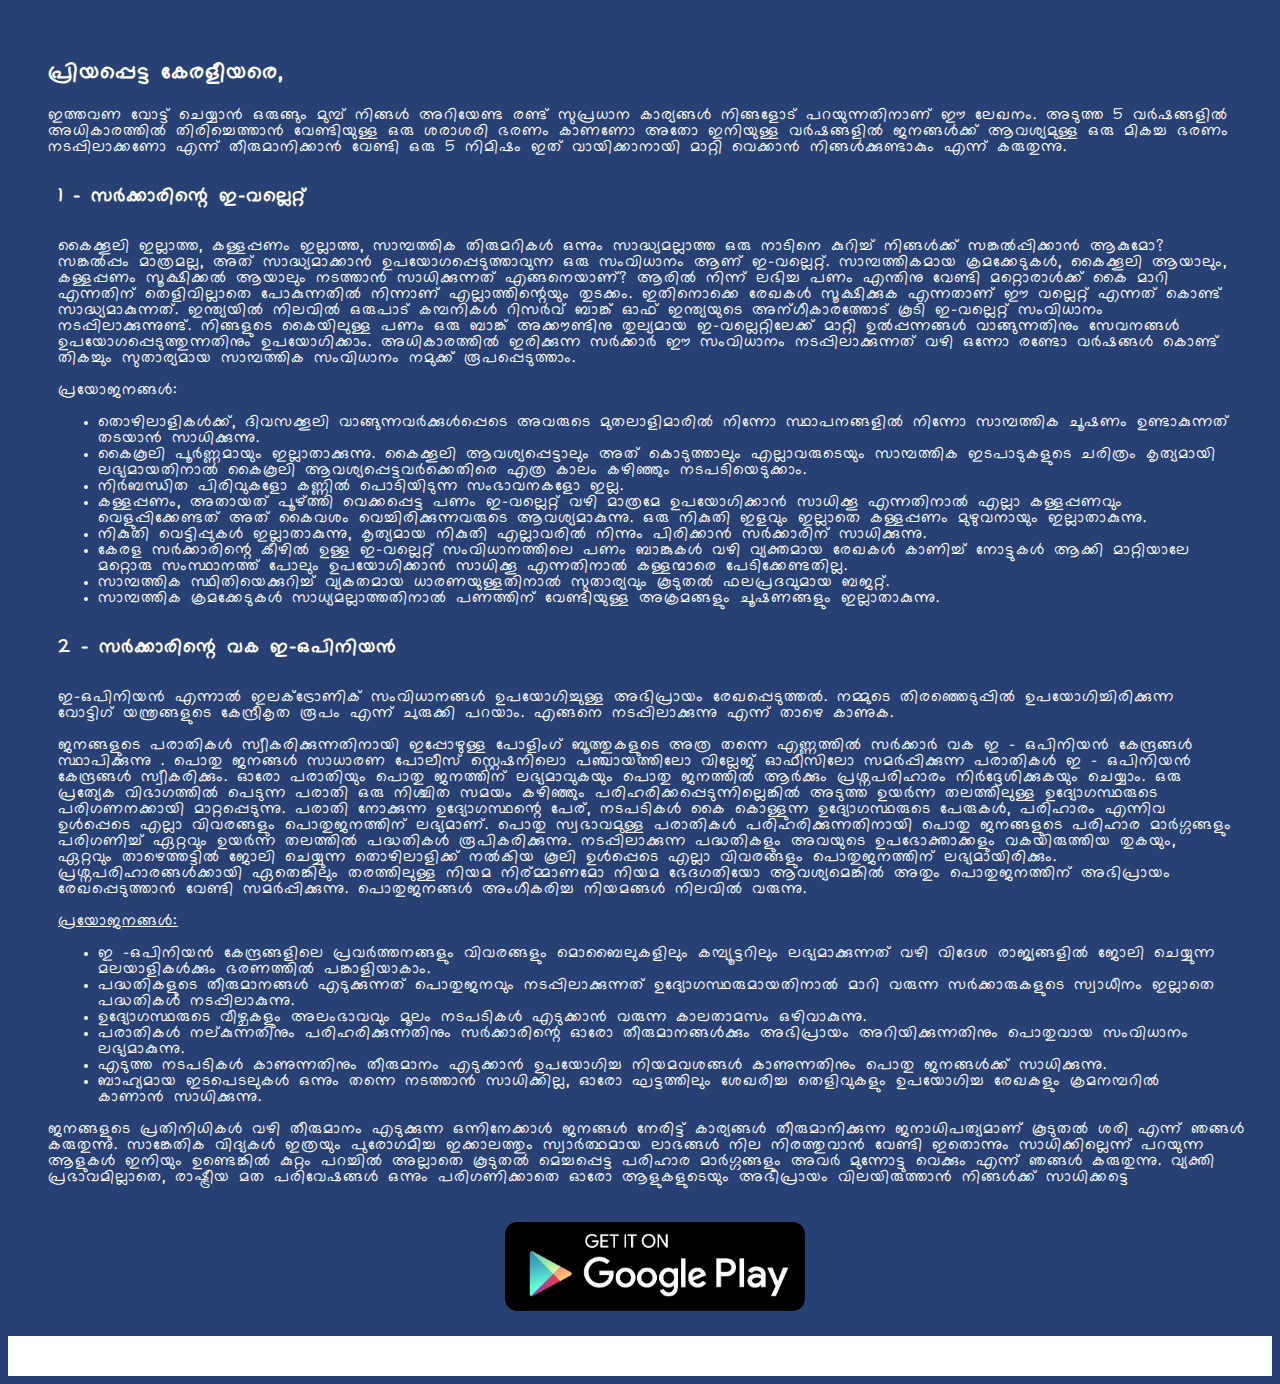
==== commit 81dcc056: "see analytics if you need" ====
--- a/index.html
+++ b/index.html
@@ -192,12 +192,14 @@
     </div>
 </section>
 <footer>
+    <div class="hor-center">
     <div
             class="fb-like"
             data-href="http://www.strangefriend.com/"
-            data-layout="standard"
+            data-layout="button_count"
             data-action="like"
-            data-show-faces="true">
+            data-show-faces="true"
+            data-share="false">
     </div>
 
     <!-- Your share button code -->
@@ -211,6 +213,8 @@
          data-href="http://www.strangefriend.com/"
          data-layout="button_count">
     </div>
+    </div>
 </footer>
+<script src="whew/ga.js"></script>
 </body>
 </html>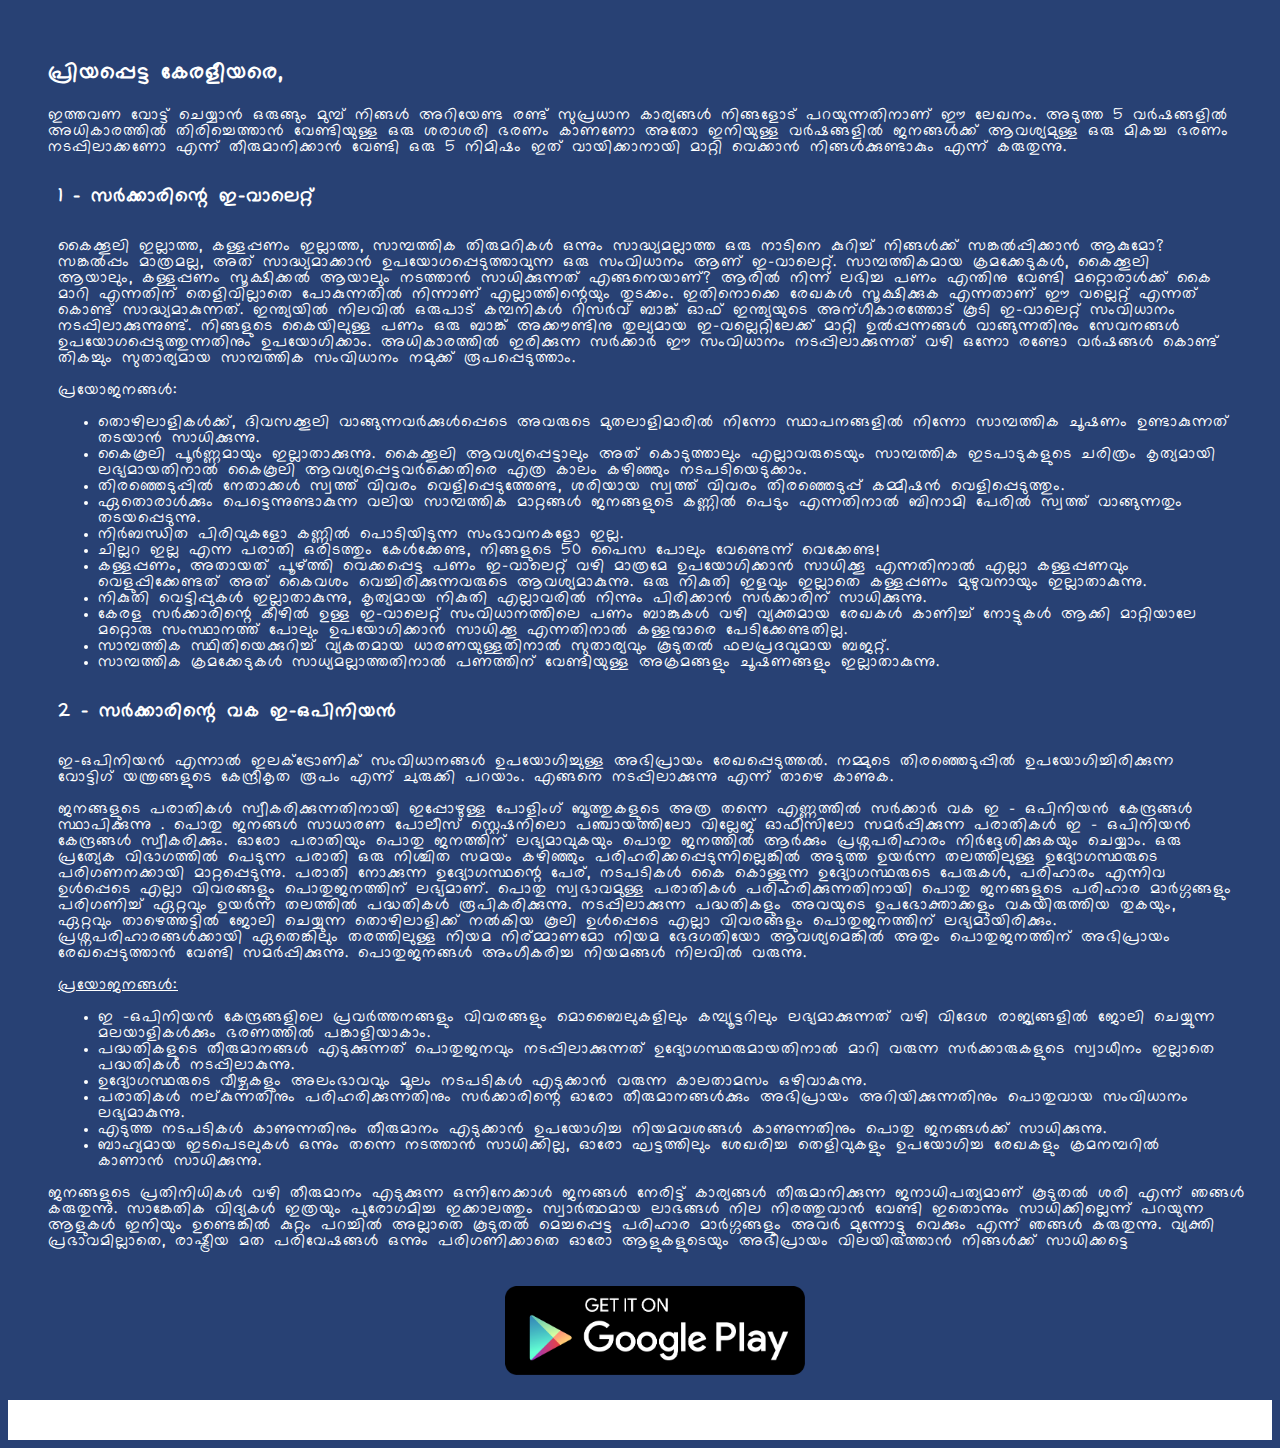
==== commit ac6290a4: "Update index.html" ====
--- a/index.html
+++ b/index.html
@@ -50,19 +50,19 @@
 
         <div class="sub-content">
             <h5>
-                1 - സര്‍ക്കാരിന്റെ ഇ-വല്ലെറ്റ്
+                1 - സര്‍ക്കാരിന്റെ ഇ-വാലെറ്റ്
             </h5>
 
             <p>
                 കൈക്കൂലി ഇല്ലാത്ത, കള്ളപ്പണം ഇല്ലാത്ത, സാമ്പത്തിക തിരുമറികള്‍ ഒന്നും സാദ്ധ്യമല്ലാത്ത ഒരു നാടിനെ കുറിച്ച്
                 നിങ്ങള്‍ക്ക് സങ്കല്‍പ്പിക്കാന്‍ ആകുമോ? സങ്കല്‍പ്പം മാത്രമല്ല, അത് സാദ്ധ്യമാക്കാന്‍ ഉപയോഗപ്പെടുത്താവുന്ന
                 ഒരു
-                സംവിധാനം ആണ് ഇ-വല്ലെറ്റ്. സാമ്പത്തികമായ ക്രമക്കേടുകള്‍, കൈക്കൂലി ആയാലും, കള്ളപ്പണം സൂക്ഷിക്കല്‍ ആയാലും
+                സംവിധാനം ആണ് ഇ-വാലെറ്റ്. സാമ്പത്തികമായ ക്രമക്കേടുകള്‍, കൈക്കൂലി ആയാലും, കള്ളപ്പണം സൂക്ഷിക്കല്‍ ആയാലും
                 നടത്താന്‍ സാധിക്കുന്നത്‌ എങ്ങനെയാണ്? ആരില്‍ നിന്ന് ലഭിച്ച പണം എന്തിനു വേണ്ടി മറ്റൊരാള്‍ക്ക് കൈ മാറി
                 എന്നതിന്
                 തെളിവില്ലാതെ പോകുന്നതില്‍ നിന്നാണ് എല്ലാത്തിന്റെയും തുടക്കം. ഇതിനൊക്കെ രേഖകള്‍ സൂക്ഷിക്കുക എന്നതാണ് ഈ
                 വല്ലെറ്റ് എന്നത് കൊണ്ട് സാദ്ധ്യമാകുന്നത്. ഇന്ത്യയില്‍ നിലവില്‍ ഒരുപാട് കമ്പനികള്‍ റിസര്‍വ് ബാങ്ക് ഓഫ്
-                ഇന്ത്യയുടെ അന്ഗീകാരത്തോട്‌ കൂടി ഇ-വല്ലെറ്റ് സംവിധാനം നടപ്പിലാക്കുന്നുണ്ട്. നിങ്ങളുടെ കൈയിലുള്ള പണം ഒരു
+                ഇന്ത്യയുടെ അന്ഗീകാരത്തോട്‌ കൂടി ഇ-വാലെറ്റ് സംവിധാനം നടപ്പിലാക്കുന്നുണ്ട്. നിങ്ങളുടെ കൈയിലുള്ള പണം ഒരു
                 ബാങ്ക് അക്കൗണ്ടിനു തുല്യമായ ഇ-വല്ലെറ്റിലേക്ക് മാറ്റി ഉല്‍പ്പന്നങ്ങള്‍ വാങ്ങുന്നതിനും സേവനങ്ങള്‍
                 ഉപയോഗപ്പെടുത്തുന്നതിനും ഉപയോഗിക്കാം. അധികാരത്തില്‍ ഇരിക്കുന്ന സര്‍ക്കാര്‍ ഈ സംവിധാനം നടപ്പിലാക്കുന്നത്
                 വഴി
@@ -84,10 +84,19 @@
                     നടപടിയെടുക്കാം.
                 </li>
                 <li>
+                    തിരഞ്ഞെടുപ്പില്‍ നേതാക്കള്‍ സ്വത്ത്‌ വിവരം വെളിപ്പെടുത്തേണ്ട, ശരിയായ സ്വത്ത് വിവരം തിരഞ്ഞെടുപ്പ് കമ്മീഷന്‍ വെളിപ്പെടുത്തും.
+                </li>
+                <li>
+                    ഏതൊരാള്‍ക്കും പെട്ടെന്നുണ്ടാകുന്ന വലിയ സാമ്പത്തിക മാറ്റങ്ങള്‍ ജനങ്ങളുടെ കണ്ണില്‍ പെടും എന്നതിനാല്‍ ബിനാമി പേരില്‍ സ്വത്ത്‌ വാങ്ങുന്നതും തടയപ്പെടുന്നു.
+                </li>
+                <li>
                     നിര്‍ബന്ധിത പിരിവുകളോ കണ്ണില്‍ പൊടിയിടുന്ന സംഭാവനകളോ ഇല്ല.
                 </li>
                 <li>
-                    കള്ളപ്പണം, അതായത് പൂഴ്ത്തി വെക്കപ്പെട്ട പണം ഇ-വല്ലെറ്റ് വഴി മാത്രമേ ഉപയോഗിക്കാന്‍ സാധിക്കൂ
+                    ചില്ലറ ഇല്ല എന്ന പരാതി ഒരിടത്തും കേള്‍ക്കേണ്ട, നിങ്ങളുടെ 50 പൈസ പോലും വേണ്ടെന്ന് വെക്കേണ്ട!
+                </li>
+                <li>
+                    കള്ളപ്പണം, അതായത് പൂഴ്ത്തി വെക്കപ്പെട്ട പണം ഇ-വാലെറ്റ് വഴി മാത്രമേ ഉപയോഗിക്കാന്‍ സാധിക്കൂ
                     എന്നതിനാല്‍
                     എല്ലാ കള്ളപ്പണവും വെളുപ്പിക്കേണ്ടത് അത് കൈവശം വെച്ചിരിക്കുന്നവരുടെ ആവശ്യമാകുന്നു. ഒരു നികുതി ഇളവും
                     ഇല്ലാതെ കള്ളപ്പണം മുഴുവനായും ഇല്ലാതാകുന്നു.
@@ -97,7 +106,7 @@
                     സാധിക്കുന്നു.
                 </li>
                 <li>
-                    കേരള സര്‍ക്കാരിന്റെ കീഴില്‍ ഉള്ള ഇ-വല്ലെറ്റ് സംവിധാനത്തിലെ പണം ബാങ്കുകള്‍ വഴി വ്യക്തമായ രേഖകള്‍
+                    കേരള സര്‍ക്കാരിന്റെ കീഴില്‍ ഉള്ള ഇ-വാലെറ്റ് സംവിധാനത്തിലെ പണം ബാങ്കുകള്‍ വഴി വ്യക്തമായ രേഖകള്‍
                     കാണിച്ച്
                     നോട്ടുകള്‍ ആക്കി മാറ്റിയാലേ മറ്റൊരു സംസ്ഥാനത്ത് പോലും ഉപയോഗിക്കാന്‍ സാധിക്കൂ എന്നതിനാല്‍ കള്ളന്മാരെ
                     പേടിക്കേണ്ടതില്ല.
@@ -217,4 +226,4 @@
 </footer>
 <script src="whew/ga.js"></script>
 </body>
-</html>+</html>
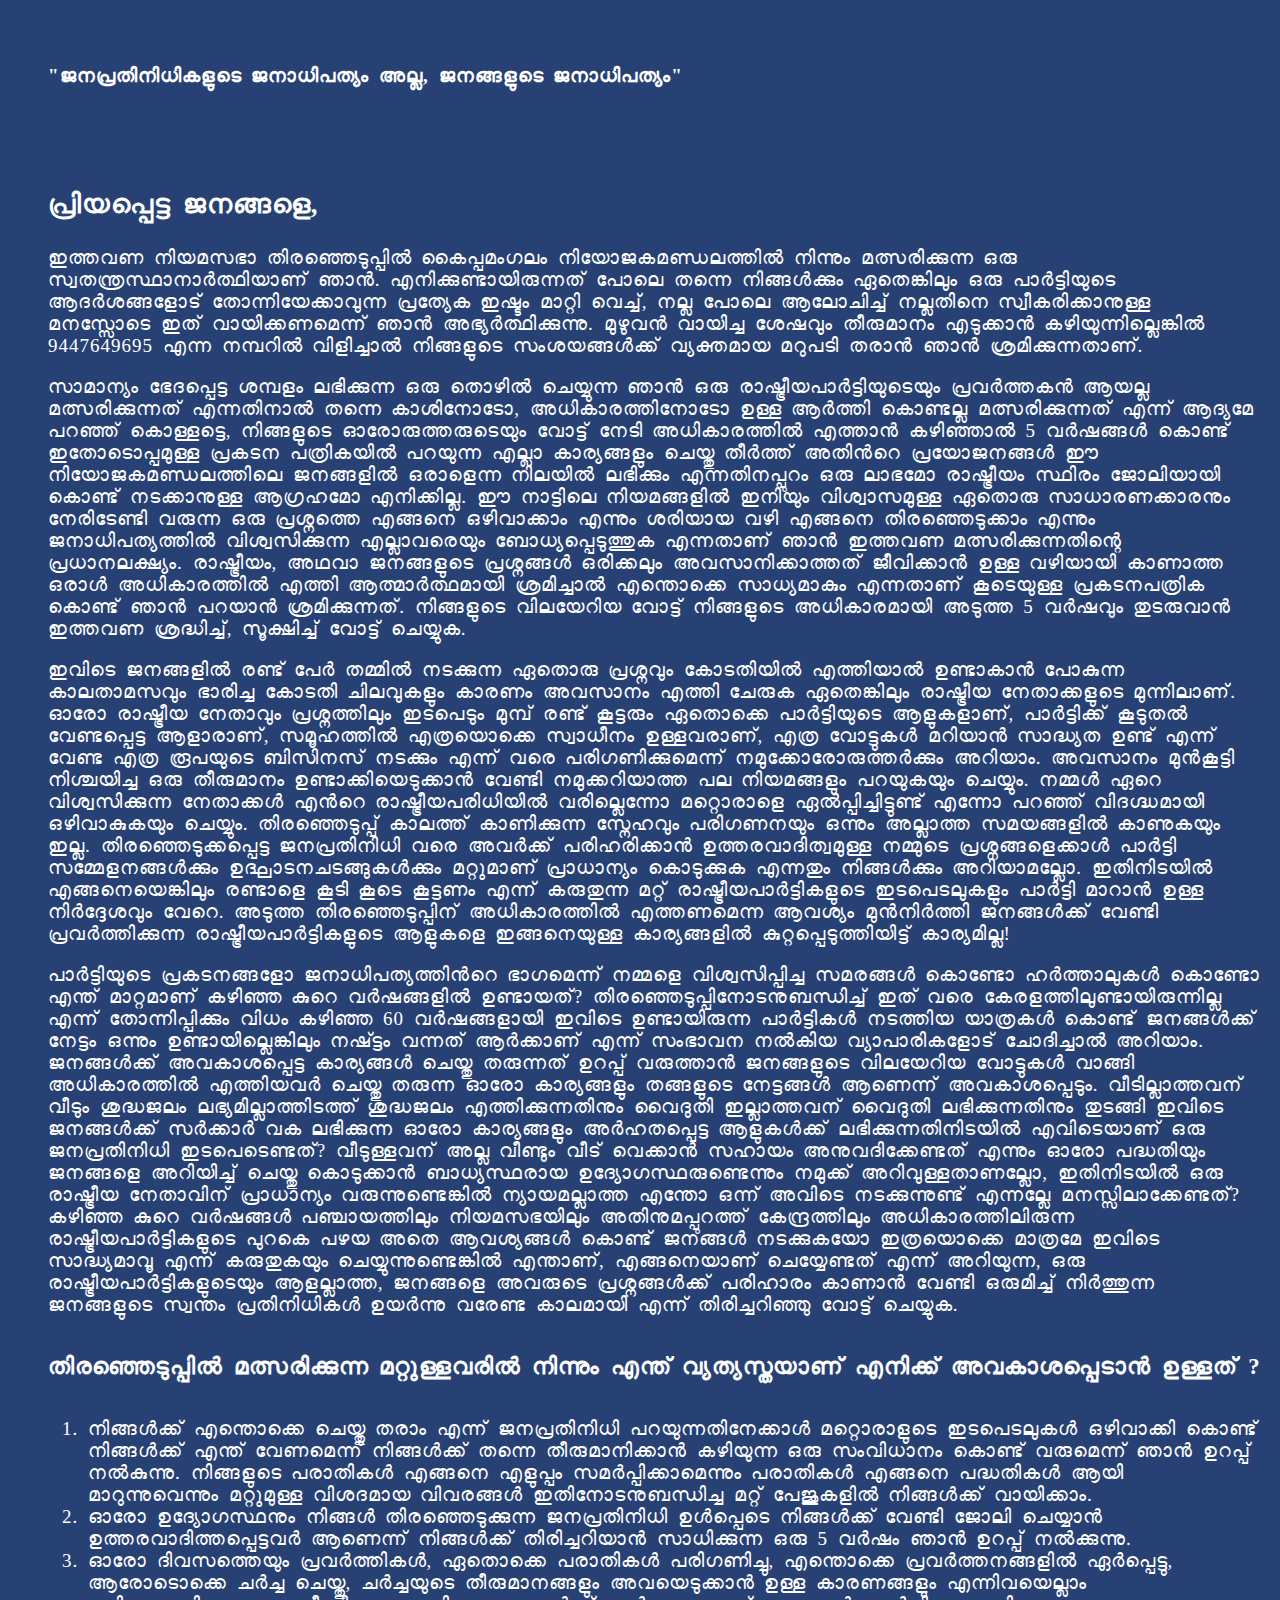
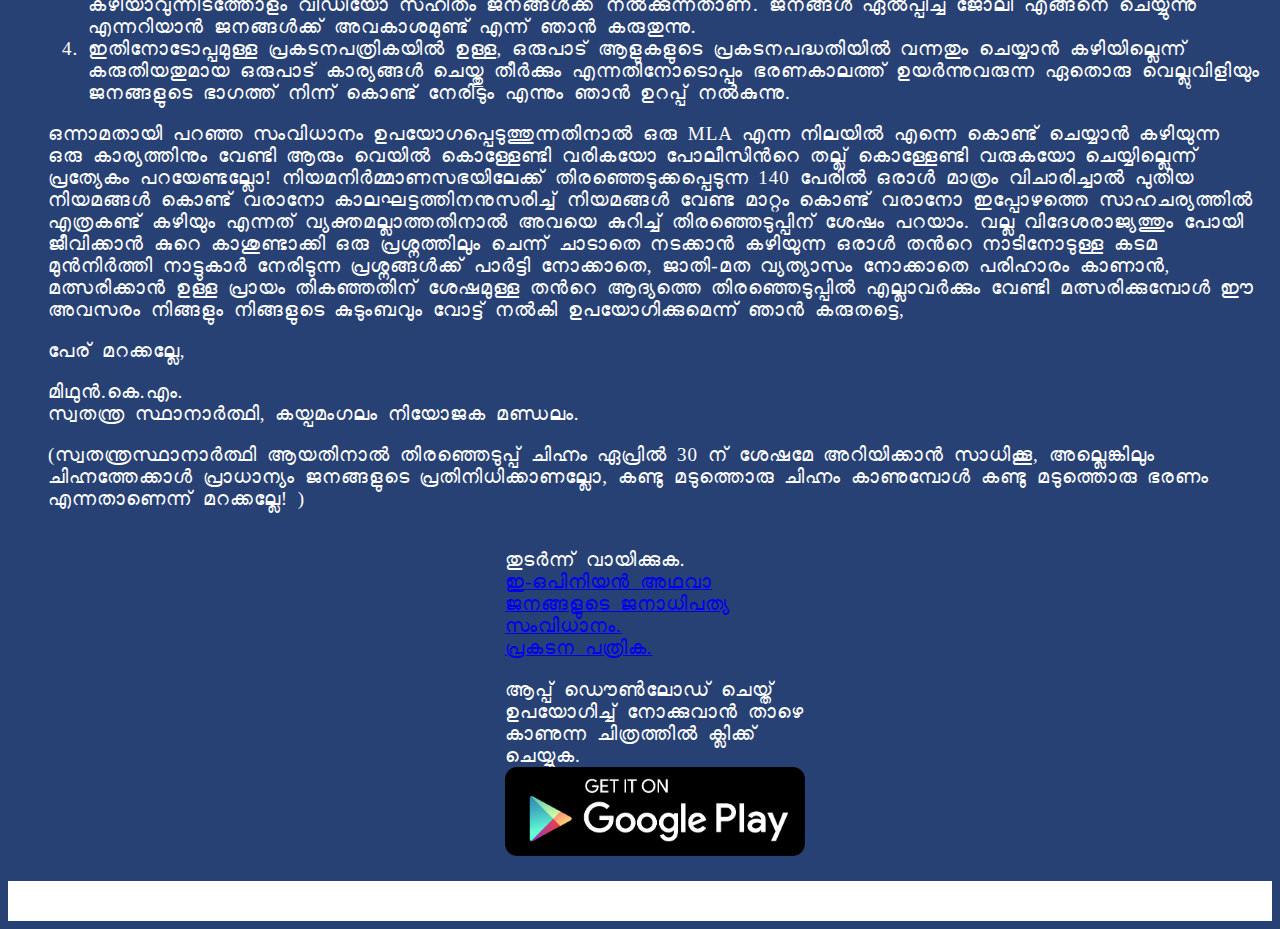
==== commit 5d809c6c: "correct links" ====
--- a/index.html
+++ b/index.html
@@ -5,10 +5,11 @@
     <title>അപരിചിതനായ കൂട്ടുകാരൻ - Strange Friend</title>
     <meta property="og:url" content="http://www.strangefriend.com/"/>
     <meta property="og:type" content="website"/>
-    <meta property="og:title" content="തിരഞ്ഞെടുപ്പിൽ കേരളത്തിന്‌ ലഭിക്കേണ്ട ന്യായമായ ആവശ്യങ്ങൾ"/>
+    <meta property="og:title" content="ജനപ്രതിനിധികളുടെ ജനാധിപത്യം അല്ല, ജനങ്ങളുടെ ജനാധിപത്യം"/>
     <meta property="og:description"
-          content="ഒരു രാഷ്ട്രീയകക്ഷിയും ജനങ്ങൾക്കായി ചെയ്തു തരാൻ സാദ്ധ്യത ഇല്ലാത്ത, എന്നാൽ ഇന്ത്യയിലെ മറ്റേതു സംസ്ഥാനത്തെക്കാളും സാക്ഷരതയിലും ഇ-സാക്ഷരതയിലും ഏറെ മുന്നിൽ നില്ക്കുന്ന കേരളത്തിന്‌ ന്യായമായും അവകാശപ്പെട്ട, ഈ തിരഞ്ഞെടുപ്പിൽ ആവശ്യപ്പെടേണ്ട കാര്യങ്ങൾ"/>
-    <meta property="og:image" content="http://www.strangefriend.com/share.jpg"/>
+          content="നിങ്ങളുടെ വിലയേറിയ വോട്ട്
+            നിങ്ങളുടെ അധികാരമായി അടുത്ത 5 വര്‍ഷവും തുടരട്ടെ. :- മിഥുൻ . കെ . എം  - സ്വതന്ത്ര സ്ഥാനാർത്ഥി, കയ്പമംഗലം നിയോജക മണ്ഡലം."/>
+    <meta property="og:image" content="http://www.strangefriend.com/share.png"/>
     <meta property="fb:app_id" content="458791337651214"/>
     <link rel="stylesheet" href="whew/style.css"/>
     <script>
@@ -39,161 +40,139 @@
 </header>
 <section>
     <div id="main-content">
-        <h3>പ്രിയപ്പെട്ട കേരളീയരെ,</h3>
-
-        <p>
-            ഇത്തവണ വോട്ട് ചെയ്യാന്‍ ഒരുങ്ങും മുമ്പ് നിങ്ങള്‍ അറിയേണ്ട രണ്ട് സുപ്രധാന കാര്യങ്ങള്‍ നിങ്ങളോട് പറയുന്നതിനാണ്
-            ഈ ലേഖനം. അടുത്ത 5 വര്‍ഷങ്ങളില്‍ അധികാരത്തില്‍ തിരിച്ചെത്താന്‍ വേണ്ടിയുള്ള ഒരു ശരാശരി ഭരണം കാണണോ അതോ ഇനിയുള്ള
-            വര്‍ഷങ്ങളില്‍ ജനങ്ങള്‍ക്ക് ആവശ്യമുള്ള ഒരു മികച്ച ഭരണം നടപ്പിലാക്കണോ എന്ന് തീരുമാനിക്കാന്‍ വേണ്ടി ഒരു 5
-            നിമിഷം ഇത് വായിക്കാനായി മാറ്റി വെക്കാന്‍ നിങ്ങള്‍ക്കുണ്ടാകും എന്ന് കരുതുന്നു.
-        </p>
-
-        <div class="sub-content">
-            <h5>
-                1 - സര്‍ക്കാരിന്റെ ഇ-വാലെറ്റ്
-            </h5>
-
-            <p>
-                കൈക്കൂലി ഇല്ലാത്ത, കള്ളപ്പണം ഇല്ലാത്ത, സാമ്പത്തിക തിരുമറികള്‍ ഒന്നും സാദ്ധ്യമല്ലാത്ത ഒരു നാടിനെ കുറിച്ച്
-                നിങ്ങള്‍ക്ക് സങ്കല്‍പ്പിക്കാന്‍ ആകുമോ? സങ്കല്‍പ്പം മാത്രമല്ല, അത് സാദ്ധ്യമാക്കാന്‍ ഉപയോഗപ്പെടുത്താവുന്ന
-                ഒരു
-                സംവിധാനം ആണ് ഇ-വാലെറ്റ്. സാമ്പത്തികമായ ക്രമക്കേടുകള്‍, കൈക്കൂലി ആയാലും, കള്ളപ്പണം സൂക്ഷിക്കല്‍ ആയാലും
-                നടത്താന്‍ സാധിക്കുന്നത്‌ എങ്ങനെയാണ്? ആരില്‍ നിന്ന് ലഭിച്ച പണം എന്തിനു വേണ്ടി മറ്റൊരാള്‍ക്ക് കൈ മാറി
-                എന്നതിന്
-                തെളിവില്ലാതെ പോകുന്നതില്‍ നിന്നാണ് എല്ലാത്തിന്റെയും തുടക്കം. ഇതിനൊക്കെ രേഖകള്‍ സൂക്ഷിക്കുക എന്നതാണ് ഈ
-                വല്ലെറ്റ് എന്നത് കൊണ്ട് സാദ്ധ്യമാകുന്നത്. ഇന്ത്യയില്‍ നിലവില്‍ ഒരുപാട് കമ്പനികള്‍ റിസര്‍വ് ബാങ്ക് ഓഫ്
-                ഇന്ത്യയുടെ അന്ഗീകാരത്തോട്‌ കൂടി ഇ-വാലെറ്റ് സംവിധാനം നടപ്പിലാക്കുന്നുണ്ട്. നിങ്ങളുടെ കൈയിലുള്ള പണം ഒരു
-                ബാങ്ക് അക്കൗണ്ടിനു തുല്യമായ ഇ-വല്ലെറ്റിലേക്ക് മാറ്റി ഉല്‍പ്പന്നങ്ങള്‍ വാങ്ങുന്നതിനും സേവനങ്ങള്‍
-                ഉപയോഗപ്പെടുത്തുന്നതിനും ഉപയോഗിക്കാം. അധികാരത്തില്‍ ഇരിക്കുന്ന സര്‍ക്കാര്‍ ഈ സംവിധാനം നടപ്പിലാക്കുന്നത്
-                വഴി
-                ഒന്നോ രണ്ടോ വര്‍ഷങ്ങള്‍ കൊണ്ട് തികച്ചും സുതാര്യമായ സാമ്പത്തിക സംവിധാനം നമുക്ക് രൂപപ്പെടുത്താം.
-            </p>
-
-            <p>
-                പ്രയോജനങ്ങള്‍:
-            </p>
-            <ul>
-                <li>
-                    തൊഴിലാളികള്‍ക്ക്, ദിവസക്കൂലി വാങ്ങുന്നവര്‍ക്കുള്‍പ്പെടെ അവരുടെ മുതലാളിമാരില്‍ നിന്നോ സ്ഥാപനങ്ങളില്‍
-                    നിന്നോ സാമ്പത്തിക ചൂഷണം ഉണ്ടാകുന്നത് തടയാന്‍ സാധിക്കുന്നു.
-                </li>
-                <li>
-                    കൈകൂലി പൂര്‍ണ്ണമായും ഇല്ലാതാക്കുന്നു. കൈക്കൂലി ആവശ്യപ്പെട്ടാലും അത് കൊടുത്താലും എല്ലാവരുടെയും
-                    സാമ്പത്തിക
-                    ഇടപാടുകളുടെ ചരിത്രം കൃത്യമായി ലഭ്യമായതിനാല്‍ കൈകൂലി ആവശ്യപ്പെട്ടവര്‍ക്കെതിരെ എത്ര കാലം കഴിഞ്ഞും
-                    നടപടിയെടുക്കാം.
-                </li>
-                <li>
-                    തിരഞ്ഞെടുപ്പില്‍ നേതാക്കള്‍ സ്വത്ത്‌ വിവരം വെളിപ്പെടുത്തേണ്ട, ശരിയായ സ്വത്ത് വിവരം തിരഞ്ഞെടുപ്പ് കമ്മീഷന്‍ വെളിപ്പെടുത്തും.
-                </li>
-                <li>
-                    ഏതൊരാള്‍ക്കും പെട്ടെന്നുണ്ടാകുന്ന വലിയ സാമ്പത്തിക മാറ്റങ്ങള്‍ ജനങ്ങളുടെ കണ്ണില്‍ പെടും എന്നതിനാല്‍ ബിനാമി പേരില്‍ സ്വത്ത്‌ വാങ്ങുന്നതും തടയപ്പെടുന്നു.
-                </li>
-                <li>
-                    നിര്‍ബന്ധിത പിരിവുകളോ കണ്ണില്‍ പൊടിയിടുന്ന സംഭാവനകളോ ഇല്ല.
-                </li>
-                <li>
-                    ചില്ലറ ഇല്ല എന്ന പരാതി ഒരിടത്തും കേള്‍ക്കേണ്ട, നിങ്ങളുടെ 50 പൈസ പോലും വേണ്ടെന്ന് വെക്കേണ്ട!
-                </li>
-                <li>
-                    കള്ളപ്പണം, അതായത് പൂഴ്ത്തി വെക്കപ്പെട്ട പണം ഇ-വാലെറ്റ് വഴി മാത്രമേ ഉപയോഗിക്കാന്‍ സാധിക്കൂ
-                    എന്നതിനാല്‍
-                    എല്ലാ കള്ളപ്പണവും വെളുപ്പിക്കേണ്ടത് അത് കൈവശം വെച്ചിരിക്കുന്നവരുടെ ആവശ്യമാകുന്നു. ഒരു നികുതി ഇളവും
-                    ഇല്ലാതെ കള്ളപ്പണം മുഴുവനായും ഇല്ലാതാകുന്നു.
-                </li>
-                <li>
-                    നികുതി വെട്ടിപ്പുകള്‍ ഇല്ലാതാകുന്നു, കൃത്യമായ നികുതി എല്ലാവരില്‍ നിന്നും പിരിക്കാന്‍ സര്‍ക്കാരിന്
-                    സാധിക്കുന്നു.
-                </li>
-                <li>
-                    കേരള സര്‍ക്കാരിന്റെ കീഴില്‍ ഉള്ള ഇ-വാലെറ്റ് സംവിധാനത്തിലെ പണം ബാങ്കുകള്‍ വഴി വ്യക്തമായ രേഖകള്‍
-                    കാണിച്ച്
-                    നോട്ടുകള്‍ ആക്കി മാറ്റിയാലേ മറ്റൊരു സംസ്ഥാനത്ത് പോലും ഉപയോഗിക്കാന്‍ സാധിക്കൂ എന്നതിനാല്‍ കള്ളന്മാരെ
-                    പേടിക്കേണ്ടതില്ല.
-                </li>
-                <li>
-                    സാമ്പത്തിക സ്ഥിതിയെക്കുറിച്ച് വ്യകതമായ ധാരണയുള്ളതിനാല്‍ സുതാര്യവും കൂടുതല്‍ ഫലപ്രദവുമായ ബജറ്റ്.
-                </li>
-                <li>
-                    സാമ്പത്തിക ക്രമക്കേടുകള്‍ സാധ്യമല്ലാത്തതിനാല്‍ പണത്തിന് വേണ്ടിയുള്ള അക്രമങ്ങളും ചൂഷണങ്ങളും
-                    ഇല്ലാതാകുന്നു.
-                </li>
-            </ul>
-
-            <h5>
-                2 - സര്‍ക്കാരിന്റെ വക ഇ-ഒപിനിയന്‍
-            </h5>
-
-            <p>
-                ഇ-ഒപിനിയന്‍ എന്നാല്‍ ഇലക്ട്രോണിക് സംവിധാനങ്ങള്‍ ഉപയോഗിച്ചുള്ള അഭിപ്രായം രേഖപ്പെടുത്തല്‍. നമ്മുടെ
-                തിരഞ്ഞെടുപ്പില്‍ ഉപയോഗിച്ചിരിക്കുന്ന വോട്ടിഗ് യന്ത്രങ്ങളുടെ കേന്ദ്രീകൃത രൂപം എന്ന് ചുരുക്കി പറയാം.
-                എങ്ങനെ
-                നടപ്പിലാക്കുന്നു എന്ന് താഴെ കാണുക.
-            </p>
-
-            <p>
-                ജനങ്ങളുടെ പരാതികൾ സ്വീകരിക്കുന്നതിനായി ഇപ്പോഴുള്ള പോളിംഗ് ബൂത്തുകളുടെ അത്ര തന്നെ എണ്ണത്തിൽ സർക്കാർ വക ഇ
-                -
-                ഒപിനിയൻ കേന്ദ്രങ്ങൾ സ്ഥാപിക്കുന്നു .
-                പൊതു ജനങ്ങൾ സാധാരണ പോലീസ് സ്റ്റെഷനിലൊ പഞ്ചായത്തിലോ വില്ലേജ് ഓഫീസിലോ സമർപ്പിക്കുന്ന പരാതികൾ ഇ - ഒപിനിയൻ
-                കേന്ദ്രങ്ങൾ സ്വീകരിക്കും.
-                ഓരോ പരാതിയും പൊതു ജനത്തിന് ലഭ്യമാവുകയും പൊതു ജനത്തിൽ ആർക്കും പ്രശ്നപരിഹാരം നിർദ്ദേശിക്കുകയും ചെയ്യാം.
-                ഒരു പ്രത്യേക വിഭാഗത്തില്‍ പെടുന്ന പരാതി ഒരു നിശ്ചിത സമയം കഴിഞ്ഞും പരിഹരിക്കപ്പെടുന്നില്ലെങ്കില്‍ അടുത്ത
-                ഉയര്‍ന്ന തലത്തിലുള്ള ഉദ്യോഗസ്ഥരുടെ പരിഗണനക്കായി മാറ്റപ്പെടുന്നു.
-                പരാതി നോക്കുന്ന ഉദ്യോഗസ്ഥന്റെ പേര്, നടപടികൾ കൈ കൊള്ളുന്ന ഉദ്യോഗസ്ഥരുടെ പേരുകൾ, പരിഹാരം എന്നിവ ഉള്‍പ്പെടെ
-                എല്ലാ വിവരങ്ങളും പൊതുജനത്തിന് ലഭ്യമാണ്.
-                പൊതു സ്വഭാവമുള്ള പരാതികൾ പരിഹരിക്കുന്നതിനായി പൊതു ജനങ്ങളുടെ പരിഹാര മാര്‍ഗ്ഗങ്ങളും പരിഗണിച്ച് ഏറ്റവും
-                ഉയർന്ന
-                തലത്തിൽ പദ്ധതികൾ രൂപികരിക്കുന്നു.
-                നടപ്പിലാക്കുന്ന പദ്ധതികളും അവയുടെ ഉപഭോക്താക്കളും വകയിരുത്തിയ തുകയും, ഏറ്റവും താഴെത്തട്ടിൽ ജോലി ചെയ്യുന്ന
-                തൊഴിലാളിക്ക് നല്‍കിയ കൂലി ഉൾപ്പെടെ എല്ലാ വിവരങ്ങളും പൊതുജനത്തിന് ലഭ്യമായിരിക്കും.
-                പ്രശ്നപരിഹാരങ്ങൾക്കായി ഏതെങ്കിലും തരത്തിലുള്ള നിയമ നിര്മ്മാണമോ നിയമ ഭേദഗതിയോ ആവശ്യമെങ്കിൽ അതും
-                പൊതുജനത്തിന്
-                അഭിപ്രായം രേഖപ്പെടുത്താൻ വേണ്ടി സമർപ്പിക്കുന്നു.
-                പൊതുജനങ്ങള്‍ അംഗീകരിച്ച നിയമങ്ങള്‍ നിലവില്‍ വരുന്നു.
-            </p>
-
-            <p class="imp">
-                പ്രയോജനങ്ങള്‍:
-            </p>
-            <ul>
-                <li>
-                    ഇ -ഒപിനിയൻ കേന്ദ്രങ്ങളിലെ പ്രവർത്തനങ്ങളും വിവരങ്ങളും മൊബൈലുകളിലും കമ്പ്യൂട്ടറിലും ലഭ്യമാക്കുന്നത്
-                    വഴി
-                    വിദേശ രാജ്യങ്ങളിൽ ജോലി ചെയ്യുന്ന മലയാളികൾക്കും ഭരണത്തിൽ പങ്കാളിയാകാം.
-                </li>
-                <li>
-                    പദ്ധതികളുടെ തീരുമാനങ്ങൾ എടുക്കുന്നത് പൊതുജനവും നടപ്പിലാക്കുന്നത് ഉദ്യോഗസ്ഥരുമായതിനാൽ മാറി വരുന്ന
-                    സർക്കാരുകളുടെ സ്വാധീനം ഇല്ലാതെ പദ്ധതികൾ നടപ്പിലാകുന്നു.
-                </li>
-                <li>
-                    ഉദ്യോഗസ്ഥരുടെ വീഴ്ചകളും അലംഭാവവും മൂലം നടപടികൾ എടുക്കാൻ വരുന്ന കാലതാമസം ഒഴിവാകുന്നു.
-                </li>
-                <li>
-                    പരാതികൾ നല്കുന്നതിനും പരിഹരിക്കുന്നതിനും സർക്കാരിന്റെ ഓരോ തീരുമാനങ്ങൾക്കും അഭിപ്രായം
-                    അറിയിക്കുന്നതിനും
-                    പൊതുവായ സംവിധാനം ലഭ്യമാകുന്നു.
-                </li>
-                <li>
-                    എടുത്ത നടപടികൾ കാണുന്നതിനും തീരുമാനം എടുക്കാൻ ഉപയോഗിച്ച നിയമവശങ്ങൾ കാണുന്നതിനും പൊതു ജനങ്ങൾക്ക്‌
-                    സാധിക്കുന്നു.
-                </li>
-                <li>
-                    ബാഹ്യമായ ഇടപെടലുകൾ ഒന്നും തന്നെ നടത്താൻ സാധിക്കില്ല, ഓരോ ഘട്ടത്തിലും ശേഖരിച്ച തെളിവുകളും ഉപയോഗിച്ച
-                    രേഖകളും ക്രമനമ്പറിൽ കാണാൻ സാധിക്കുന്നു.
-                </li>
-            </ul>
-        </div>
-        <p>
-            ജനങ്ങളുടെ പ്രതിനിധികൾ വഴി തീരുമാനം എടുക്കുന്ന ഒന്നിനേക്കാൾ ജനങ്ങള്‍ നേരിട്ട് കാര്യങ്ങൾ തീരുമാനിക്കുന്ന
-            ജനാധിപത്യമാണ് കൂടുതൽ ശരി എന്ന് ഞങ്ങള്‍ കരുതുന്നു. സാങ്കേതിക വിദ്യകൾ ഇത്രയും പുരോഗമിച്ച ഇക്കാലത്തും
-            സ്വാർത്ഥമായ ലാഭങ്ങൾ നില നിരത്തുവാൻ വേണ്ടി ഇതൊന്നും സാധിക്കില്ലെന്ന് പറയുന്ന ആളുകൾ ഇനിയും ഉണ്ടെങ്കിൽ കുറ്റം
-            പറച്ചിൽ അല്ലാതെ കൂടുതൽ മെച്ചപ്പെട്ട പരിഹാര മാർഗ്ഗങ്ങളും അവർ മുന്നോട്ടു വെക്കും എന്ന് ഞങ്ങള്‍ കരുതുന്നു.
-            വ്യക്തി പ്രഭാവമില്ലാതെ, രാഷ്ട്രീയ മത പരിവേഷങ്ങൾ ഒന്നും പരിഗണിക്കാതെ ഓരോ ആളുകളുടെയും അഭിപ്രായം വിലയിരുത്താൻ
-            നിങ്ങൾക്ക് സാധിക്കട്ടെ
-        </p>
-
-        <div class="hor-center">
+        <h4 class="kayyezhuth text-center">﻿"ജനപ്രതിനിധികളുടെ ജനാധിപത്യം അല്ല, ജനങ്ങളുടെ ജനാധിപത്യം" </h4>
+
+        <div style="height:50px;"></div>
+        <h3>പ്രിയപ്പെട്ട ജനങ്ങളെ,</h3>
+
+        <p>
+            ഇത്തവണ നിയമസഭാ തിരഞ്ഞെടുപ്പില്‍ കൈപ്പമംഗലം നിയോജകമണ്ഡലത്തില്‍ നിന്നും മത്സരിക്കുന്ന ഒരു
+            സ്വതന്ത്രസ്ഥാനാര്‍ത്ഥിയാണ് ഞാന്‍. എനിക്കുണ്ടായിരുന്നത് പോലെ തന്നെ നിങ്ങള്‍ക്കും ഏതെങ്കിലും ഒരു പാര്‍ട്ടിയുടെ
+            ആദര്‍ശങ്ങളോട് തോന്നിയേക്കാവുന്ന പ്രത്യേക ഇഷ്ടം മാറ്റി വെച്ച്, നല്ല പോലെ ആലോചിച്ച് നല്ലതിനെ സ്വീകരിക്കാനുള്ള
+            മനസ്സോടെ ഇത് വായിക്കണമെന്ന് ഞാന്‍ അഭ്യര്‍ത്ഥിക്കുന്നു. മുഴുവന്‍ വായിച്ച ശേഷവും തീരുമാനം എടുക്കാന്‍
+            കഴിയുന്നില്ലെങ്കില്‍ <span class="small-font">9447649695</span> എന്ന നമ്പറില്‍ വിളിച്ചാല്‍ നിങ്ങളുടെ
+            സംശയങ്ങള്‍ക്ക് വ്യക്തമായ മറുപടി തരാന്‍ ഞാന്‍ ശ്രമിക്കുന്നതാണ്.
+        </p>
+
+        <p>
+            സാമാന്യം ഭേദപ്പെട്ട ശമ്പളം ലഭിക്കുന്ന ഒരു തൊഴില്‍ ചെയ്യുന്ന ഞാന്‍ ഒരു രാഷ്ട്രീയപാര്‍ട്ടിയുടെയും
+            പ്രവര്‍ത്തകന്‍ ആയല്ല മത്സരിക്കുന്നത് എന്നതിനാല്‍ തന്നെ കാശിനോടോ, അധികാരത്തിനോടോ ഉള്ള ആര്‍ത്തി കൊണ്ടല്ല
+            മത്സരിക്കുന്നത് എന്ന് ആദ്യമേ പറഞ്ഞ് കൊള്ളട്ടെ, നിങ്ങളുടെ ഓരോരുത്തരുടെയും വോട്ട് നേടി അധികാരത്തില്‍ എത്താന്‍
+            കഴിഞ്ഞാല്‍ 5 വര്‍ഷങ്ങള്‍ കൊണ്ട് ഇതോടൊപ്പമുള്ള പ്രകടന പത്രികയില്‍ പറയുന്ന എല്ലാ കാര്യങ്ങളും ചെയ്തു തീര്‍ത്ത്
+            അതിന്‍റെ പ്രയോജനങ്ങള്‍ ഈ നിയോജകമണ്ഡലത്തിലെ ജനങ്ങളില്‍ ഒരാളെന്ന നിലയില്‍ ലഭിക്കും എന്നതിനപ്പുറം ഒരു ലാഭമോ
+            രാഷ്ട്രീയം സ്ഥിരം ജോലിയായി കൊണ്ട് നടക്കാനുള്ള ആഗ്രഹമോ എനിക്കില്ല. ഈ നാട്ടിലെ നിയമങ്ങളില്‍ ഇനിയും
+            വിശ്വാസമുള്ള ഏതൊരു സാധാരണക്കാരനും നേരിടേണ്ടി വരുന്ന ഒരു പ്രശ്നത്തെ എങ്ങനെ ഒഴിവാക്കാം എന്നും ശരിയായ വഴി
+            എങ്ങനെ തിരഞ്ഞെടുക്കാം എന്നും ജനാധിപത്യത്തില്‍ വിശ്വസിക്കുന്ന എല്ലാവരെയും ബോധ്യപ്പെടുത്തുക എന്നതാണ് ഞാന്‍
+            ഇത്തവണ മത്സരിക്കുന്നതിന്റെ പ്രധാനലക്ഷ്യം. രാഷ്ട്രീയം, അഥവാ ജനങ്ങളുടെ പ്രശ്നങ്ങള്‍ ഒരിക്കലും അവസാനിക്കാത്തത്
+            ജീവിക്കാന്‍ ഉള്ള വഴിയായി കാണാത്ത ഒരാള്‍ അധികാരത്തില്‍ എത്തി ആത്മാര്‍ത്ഥമായി ശ്രമിച്ചാല്‍ എന്തൊക്കെ
+            സാധ്യമാകും എന്നതാണ് കൂടെയുള്ള പ്രകടനപത്രിക കൊണ്ട് ഞാന്‍ പറയാന്‍ ശ്രമിക്കുന്നത്. നിങ്ങളുടെ വിലയേറിയ വോട്ട്
+            നിങ്ങളുടെ അധികാരമായി അടുത്ത 5 വര്‍ഷവും തുടരുവാന്‍ ഇത്തവണ ശ്രദ്ധിച്ച്, സൂക്ഷിച്ച് വോട്ട് ചെയ്യുക.
+        </p>
+
+        <p>
+            ഇവിടെ ജനങ്ങളില്‍ രണ്ട് പേര്‍ തമ്മില്‍ നടക്കുന്ന ഏതൊരു പ്രശ്നവും കോടതിയില്‍ എത്തിയാല്‍ ഉണ്ടാകാന്‍ പോകുന്ന
+            കാലതാമസവും ഭാരിച്ച  കോടതി ചിലവുകളും കാരണം അവസാനം എത്തി ചേരുക ഏതെങ്കിലും രാഷ്ട്രീയ നേതാക്കളുടെ മുന്നിലാണ്. ഓരോ
+            രാഷ്ട്രീയ നേതാവും പ്രശ്നത്തിലും ഇടപെടും മുമ്പ് രണ്ട് കൂട്ടരും ഏതൊക്കെ പാര്‍ട്ടിയുടെ ആളുകളാണ്, പാര്‍ട്ടിക്ക്
+            കൂടുതല്‍ വേണ്ടപ്പെട്ട ആളാരാണ്, സമൂഹത്തില്‍ എത്രയൊക്കെ സ്വാധീനം ഉള്ളവരാണ്, എത്ര വോട്ടുകള്‍ മറിയാന്‍ സാദ്ധ്യത
+            ഉണ്ട് എന്ന് വേണ്ട എത്ര രൂപയുടെ ബിസിനസ്‌ നടക്കും എന്ന് വരെ പരിഗണിക്കുമെന്ന് നമുക്കോരോരുത്തര്‍ക്കും അറിയാം.
+            അവസാനം മുന്‍കൂട്ടി നിശ്ചയിച്ച ഒരു തീരുമാനം ഉണ്ടാക്കിയെടുക്കാന്‍ വേണ്ടി നമുക്കറിയാത്ത പല നിയമങ്ങളും പറയുകയും
+            ചെയ്യും. നമ്മള്‍ ഏറെ വിശ്വസിക്കുന്ന നേതാക്കള്‍ എന്‍റെ രാഷ്ട്രീയപരിധിയില്‍ വരില്ലെന്നോ മറ്റൊരാളെ
+            ഏല്‍പ്പിച്ചിട്ടുണ്ട് എന്നോ പറഞ്ഞ് വിദഗ്ദ്ധമായി ഒഴിവാകുകയും ചെയ്യും. തിരഞ്ഞെടുപ്പ് കാലത്ത് കാണിക്കുന്ന
+            സ്നേഹവും പരിഗണനയും ഒന്നും അല്ലാത്ത സമയങ്ങളില്‍ കാണുകയും ഇല്ല. തിരഞ്ഞെടുക്കപ്പെട്ട ജനപ്രതിനിധി വരെ അവര്‍ക്ക്
+            പരിഹരിക്കാന്‍ ഉത്തരവാദിത്വമുള്ള നമ്മുടെ പ്രശ്നങ്ങളെക്കാള്‍ പാര്‍ട്ടി സമ്മേളനങ്ങള്‍ക്കും
+            ഉദ്ഘാടനചടങ്ങുകള്‍ക്കും മറ്റുമാണ് പ്രാധാന്യം കൊടുക്കുക എന്നതും നിങ്ങള്‍ക്കും അറിയാമല്ലോ. ഇതിനിടയില്‍
+            എങ്ങനെയെങ്കിലും രണ്ടാളെ കൂടി കൂടെ കൂട്ടണം എന്ന് കരുതുന്ന മറ്റ് രാഷ്ട്രീയപാര്‍ട്ടികളുടെ ഇടപെടലുകളും പാര്‍ട്ടി
+            മാറാന്‍ ഉള്ള നിര്‍ദ്ദേശവും വേറെ. അടുത്ത തിരഞ്ഞെടുപ്പിന് അധികാരത്തില്‍ എത്തണമെന്ന ആവശ്യം മുന്‍നിര്‍ത്തി
+            ജനങ്ങള്‍ക്ക് വേണ്ടി പ്രവര്‍ത്തിക്കുന്ന രാഷ്ട്രീയപാര്‍ട്ടികളുടെ ആളുകളെ ഇങ്ങനെയുള്ള കാര്യങ്ങളില്‍
+            കുറ്റപ്പെടുത്തിയിട്ട് കാര്യമില്ല!
+        </p>
+
+        <p>
+            പാര്‍ട്ടിയുടെ പ്രകടനങ്ങളോ ജനാധിപത്യത്തിന്‍റെ ഭാഗമെന്ന് നമ്മളെ വിശ്വസിപ്പിച്ച സമരങ്ങള്‍ കൊണ്ടോ ഹര്‍ത്താലുകള്‍
+            കൊണ്ടോ എന്ത് മാറ്റമാണ് കഴിഞ്ഞ കുറെ വര്‍ഷങ്ങളില്‍ ഉണ്ടായത്? തിരഞ്ഞെടുപ്പിനോടനുബന്ധിച്ച് ഇത് വരെ
+            കേരളത്തിലുണ്ടായിരുന്നില്ല എന്ന് തോന്നിപ്പിക്കും വിധം കഴിഞ്ഞ 60 വര്‍ഷങ്ങളായി ഇവിടെ ഉണ്ടായിരുന്ന പാര്‍ട്ടികള്‍
+            നടത്തിയ യാത്രകള്‍ കൊണ്ട് ജനങ്ങള്‍ക്ക് നേട്ടം ഒന്നും ഉണ്ടായില്ലെങ്കിലും നഷ്ട്ടം വന്നത് ആര്‍ക്കാണ് എന്ന്
+            സംഭാവന നല്‍കിയ വ്യാപാരികളോട് ചോദിച്ചാല്‍ അറിയാം. ജനങ്ങള്‍ക്ക് അവകാശപ്പെട്ട കാര്യങ്ങള്‍ ചെയ്തു തരുന്നത്
+            ഉറപ്പ് വരുത്താന്‍ ജനങ്ങളുടെ വിലയേറിയ വോട്ടുകള്‍ വാങ്ങി അധികാരത്തില്‍ എത്തിയവര്‍ ചെയ്തു തരുന്ന ഓരോ
+            കാര്യങ്ങളും തങ്ങളുടെ നേട്ടങ്ങള്‍ ആണെന്ന് അവകാശപ്പെടും. വീടില്ലാത്തവന് വീടും ശുദ്ധജലം ലഭ്യമില്ലാത്തിടത്ത്
+            ശുദ്ധജലം എത്തിക്കുന്നതിനും വൈദുതി ഇല്ലാത്തവന് വൈദുതി ലഭിക്കുന്നതിനും തുടങ്ങി ഇവിടെ ജനങ്ങള്‍ക്ക് സര്‍ക്കാര്‍
+            വക ലഭിക്കുന്ന ഓരോ കാര്യങ്ങളും അര്‍ഹതപ്പെട്ട ആളുകള്‍ക്ക് ലഭിക്കുന്നതിനിടയില്‍ എവിടെയാണ് ഒരു ജനപ്രതിനിധി
+            ഇടപെടെണ്ടത്? വീടുള്ളവന് അല്ല വീണ്ടും വീട് വെക്കാന്‍ സഹായം അനുവദിക്കേണ്ടത് എന്നും ഓരോ പദ്ധതിയും ജനങ്ങളെ
+            അറിയിച്ച് ചെയ്തു കൊടുക്കാന്‍ ബാധ്യസ്ഥരായ ഉദ്യോഗസ്ഥരുണ്ടെന്നും നമുക്ക് അറിവുള്ളതാണല്ലോ, ഇതിനിടയില്‍ ഒരു
+            രാഷ്ട്രീയ നേതാവിന് പ്രാധാന്യം വരുന്നുണ്ടെങ്കില്‍ ന്യായമല്ലാത്ത എന്തോ ഒന്ന് അവിടെ നടക്കുന്നുണ്ട് എന്നല്ലേ
+            മനസ്സിലാക്കേണ്ടത്? കഴിഞ്ഞ കുറെ വര്‍ഷങ്ങള്‍ പഞ്ചായത്തിലും നിയമസഭയിലും അതിനുമപ്പുറത്ത് കേന്ദ്രത്തിലും
+            അധികാരത്തിലിരുന്ന രാഷ്ട്രീയപാര്‍ട്ടികളുടെ പുറകെ പഴയ അതെ ആവശ്യങ്ങള്‍ കൊണ്ട് ജനങ്ങള്‍ നടക്കുകയോ ഇത്രയൊക്കെ
+            മാത്രമേ ഇവിടെ സാദ്ധ്യമാവൂ എന്ന് കരുതുകയും ചെയ്യുന്നുണ്ടെങ്കില്‍ എന്താണ്, എങ്ങനെയാണ് ചെയ്യേണ്ടത് എന്ന്
+            അറിയുന്ന, ഒരു രാഷ്ട്രീയപാര്‍ട്ടികളുടെയും ആളല്ലാത്ത, ജനങ്ങളെ അവരുടെ പ്രശ്നങ്ങള്‍ക്ക് പരിഹാരം കാണാന്‍ വേണ്ടി
+            ഒരുമിച്ച് നിര്‍ത്തുന്ന ജനങ്ങളുടെ സ്വന്തം പ്രതിനിധികള്‍ ഉയര്‍ന്നു വരേണ്ട കാലമായി എന്ന് തിരിച്ചറിഞ്ഞു വോട്ട്
+            ചെയ്യുക.
+        </p>
+
+        <h5>തിരഞ്ഞെടുപ്പില്‍ മത്സരിക്കുന്ന മറ്റുള്ളവരില്‍ നിന്നും എന്ത് വ്യത്യസ്തയാണ് എനിക്ക് അവകാശപ്പെടാന്‍ ഉള്ളത്
+            ? </h5>
+
+        <ol>
+            <li>നിങ്ങള്‍ക്ക് എന്തൊക്കെ ചെയ്തു തരാം എന്ന് ജനപ്രതിനിധി പറയുന്നതിനേക്കാള്‍ മറ്റൊരാളുടെ ഇടപെടലുകള്‍
+                ഒഴിവാക്കി കൊണ്ട് നിങ്ങള്‍ക്ക് എന്ത് വേണമെന്ന് നിങ്ങള്‍ക്ക് തന്നെ തീരുമാനിക്കാന്‍ കഴിയുന്ന ഒരു സംവിധാനം
+                കൊണ്ട് വരുമെന്ന് ഞാന്‍ ഉറപ്പ് നല്‍കുന്നു. നിങ്ങളുടെ പരാതികള്‍ എങ്ങനെ എളുപ്പം സമര്‍പ്പിക്കാമെന്നും
+                പരാതികള്‍ എങ്ങനെ പദ്ധതികള്‍ ആയി മാറുന്നുവെന്നും മറ്റുമുള്ള വിശദമായ വിവരങ്ങള്‍ ഇതിനോടനുബന്ധിച്ച മറ്റ്
+                പേജുകളില്‍ നിങ്ങള്‍ക്ക് വായിക്കാം.
+            </li>
+            <li>
+                ഓരോ ഉദ്യോഗസ്ഥനും നിങ്ങള്‍ തിരഞ്ഞെടുക്കുന്ന ജനപ്രതിനിധി ഉള്‍പ്പെടെ നിങ്ങള്‍ക്ക് വേണ്ടി ജോലി ചെയ്യാന്‍
+                ഉത്തരവാദിത്തപ്പെട്ടവര്‍ ആണെന്ന് നിങ്ങള്‍ക്ക് തിരിച്ചറിയാന്‍ സാധിക്കുന്ന ഒരു 5 വര്‍ഷം ഞാന്‍ ഉറപ്പ്
+                നല്‍ക്കുന്നു.
+            </li>
+            <li>
+                ഓരോ ദിവസത്തെയും പ്രവര്‍ത്തികള്‍, ഏതൊക്കെ പരാതികള്‍ പരിഗണിച്ചു, എന്തൊക്കെ പ്രവര്‍ത്തനങ്ങളില്‍
+                ഏര്‍പ്പെട്ടു, ആരോടൊക്കെ ചര്‍ച്ച ചെയ്തു, ചര്‍ച്ചയുടെ തീരുമാനങ്ങളും അവയെടുക്കാന്‍ ഉള്ള കാരണങ്ങളും
+                എന്നിവയെല്ലാം കഴിയാവുന്നിടത്തോളം വീഡിയോ സഹിതം ജനങ്ങള്‍ക്ക് നല്‍ക്കുന്നതാണ്. ജനങ്ങള്‍ ഏല്‍പ്പിച്ച ജോലി
+                എങ്ങനെ ചെയ്യുന്നു എന്നറിയാന്‍ ജനങ്ങള്‍ക്ക് അവകാശമുണ്ട് എന്ന് ഞാന്‍ കരുതുന്നു.
+            </li>
+            <li>
+                ഇതിനോടോപ്പമുള്ള പ്രകടനപത്രികയില്‍ ഉള്ള, ഒരുപാട് ആളുകളുടെ പ്രകടനപദ്ധതിയില്‍ വന്നതും ചെയ്യാന്‍
+                കഴിയില്ലെന്ന് കരുതിയതുമായ ഒരുപാട് കാര്യങ്ങള്‍ ചെയ്തു തീര്‍ക്കും എന്നതിനോടൊപ്പം ഭരണകാലത്ത്
+                ഉയര്‍ന്നുവരുന്ന ഏതൊരു വെല്ലുവിളിയും ജനങ്ങളുടെ ഭാഗത്ത് നിന്ന് കൊണ്ട് നേരിടും എന്നും ഞാന്‍ ഉറപ്പ്
+                നല്‍കുന്നു.
+            </li>
+        </ol>
+
+        <p>
+            ഒന്നാമതായി പറഞ്ഞ സംവിധാനം ഉപയോഗപ്പെടുത്തുന്നതിനാല്‍ ഒരു MLA എന്ന നിലയില്‍ എന്നെ കൊണ്ട് ചെയ്യാന്‍ കഴിയുന്ന
+            ഒരു കാര്യത്തിനും വേണ്ടി ആരും വെയില്‍ കൊള്ളേണ്ടി വരികയോ പോലീസിന്‍റെ തല്ല് കൊള്ളേണ്ടി വരുകയോ ചെയ്യില്ലെന്ന്
+            പ്രത്യേകം പറയേണ്ടല്ലോ! നിയമനിര്‍മ്മാണസഭയിലേക്ക് തിരഞ്ഞെടുക്കപ്പെടുന്ന 140 പേരില്‍ ഒരാള്‍ മാത്രം
+            വിചാരിച്ചാല്‍ പുതിയ നിയമങ്ങള്‍ കൊണ്ട് വരാനോ കാലഘട്ടത്തിനനുസരിച്ച് നിയമങ്ങള്‍ വേണ്ട മാറ്റം കൊണ്ട് വരാനോ
+            ഇപ്പോഴത്തെ സാഹചര്യത്തില്‍ എത്രകണ്ട് കഴിയും എന്നത് വ്യക്തമല്ലാത്തതിനാല്‍ അവയെ കുറിച്ച് തിരഞ്ഞെടുപ്പിന് ശേഷം
+            പറയാം. വല്ല വിദേശരാജ്യത്തും പോയി ജീവിക്കാന്‍ കുറെ കാശുണ്ടാക്കി ഒരു പ്രശ്നത്തിലും ചെന്ന് ചാടാതെ നടക്കാന്‍
+            കഴിയുന്ന ഒരാള്‍ തന്‍റെ നാടിനോടുള്ള കടമ മുന്‍നിര്‍ത്തി നാട്ടുകാര്‍ നേരിടുന്ന പ്രശ്നങ്ങള്‍ക്ക് പാര്‍ട്ടി
+            നോക്കാതെ, ജാതി-മത വ്യത്യാസം നോക്കാതെ പരിഹാരം കാണാന്‍, മത്സരിക്കാന്‍ ഉള്ള പ്രായം തികഞ്ഞതിന് ശേഷമുള്ള തന്‍റെ
+            ആദ്യത്തെ തിരഞ്ഞെടുപ്പില്‍ എല്ലാവര്‍ക്കും വേണ്ടി മത്സരിക്കുമ്പോള്‍ ഈ അവസരം നിങ്ങളും നിങ്ങളുടെ കുടുംബവും
+            വോട്ട് നല്‍കി ഉപയോഗിക്കുമെന്ന് ഞാന്‍ കരുതട്ടെ,
+        </p>
+
+        <p>
+            പേര് മറക്കല്ലേ,
+        </p>
+        <div class="class1">മിഥുന്‍.കെ.എം.</div>
+        <div class="class2">സ്വതന്ത്ര സ്ഥാനാർത്ഥി, കയ്പമംഗലം നിയോജക മണ്ഡലം.</div>
+
+        <p>
+            (സ്വതന്ത്രസ്ഥാനാര്‍ത്ഥി ആയതിനാല്‍ തിരഞ്ഞെടുപ്പ് ചിഹ്നം ഏപ്രില്‍ 30 ന് ശേഷമേ അറിയിക്കാന്‍ സാധിക്കൂ,
+            അല്ലെങ്കിലും
+            ചിഹ്നത്തേക്കാൾ പ്രാധാന്യം ജനങ്ങളുടെ പ്രതിനിധിക്കാണല്ലോ, കണ്ടു മടുത്തൊരു ചിഹ്നം കാണുമ്പോൾ കണ്ടു മടുത്തൊരു
+            ഭരണം
+            എന്നതാണെന്ന് മറക്കല്ലേ! )
+
+        </p>
+
+        <div class="hor-center text-center auto-width page-links">
+            <div>തുടർന്ന് വായിക്കുക.</div>
+            <div><a href="e-opinion.html" >ഇ-ഒപിനിയന്‍ അഥവാ ജനങ്ങളുടെ ജനാധിപത്യ സംവിധാനം.</a></div>
+            <div><a href="manifesto.html" >പ്രകടന പത്രിക.</a></div>
+            </div>
+
+        <div class="hor-center text-center">
+            ആപ്പ് ഡൌണ്‍ലോഡ് ചെയ്ത് ഉപയോഗിച്ച് നോക്കുവാന്‍ താഴെ കാണുന്ന ചിത്രത്തില്‍ ക്ലിക്ക് ചെയ്യുക.
             <a href="https://play.google.com/store/apps/details?id=com.strangefriend.njanumkoode"><img
                     src="thanks/en-play-badge.png" title="Android Demo App available on playstore"
                     alt="Android Demo App available on playstore"/> </a>
@@ -202,26 +181,26 @@
 </section>
 <footer>
     <div class="hor-center">
-    <div
-            class="fb-like"
-            data-href="http://www.strangefriend.com/"
-            data-layout="button_count"
-            data-action="like"
-            data-show-faces="true"
-            data-share="false">
-    </div>
-
-    <!-- Your share button code -->
-    <div class="fb-share-button"
-         data-href="http://www.strangefriend.com/"
-         data-layout="button_count">
-    </div>
-
-    <!-- Your send button code -->
-    <div class="fb-send"
-         data-href="http://www.strangefriend.com/"
-         data-layout="button_count">
-    </div>
+        <div
+                class="fb-like"
+                data-href="http://www.strangefriend.com/"
+                data-layout="button_count"
+                data-action="like"
+                data-show-faces="true"
+                data-share="false">
+        </div>
+
+        <!-- Your share button code -->
+        <div class="fb-share-button"
+             data-href="http://www.strangefriend.com/"
+             data-layout="button_count">
+        </div>
+
+        <!-- Your send button code -->
+        <div class="fb-send"
+             data-href="http://www.strangefriend.com/"
+             data-layout="button_count">
+        </div>
     </div>
 </footer>
 <script src="whew/ga.js"></script>
--- a/whew/style.css
+++ b/whew/style.css
@@ -5,7 +5,7 @@
 body {
     background-color: #284174;
     color: #fff;
-    font-family: "malayalee";
+    /* font-family: "malayalee"; */
 }
 .hor-center {
     padding-top: 20px;
@@ -19,7 +19,7 @@
 }
 
 #main-content {
-    font-size: 16px;
+    font-size: 19px;
     letter-spacing: 1px;
     margin-top: 30px;
     margin-left: 30px;
@@ -51,4 +51,4 @@
     background-color: #fff;
     margin-top: 10px;
     padding: 10px;
-}+}
